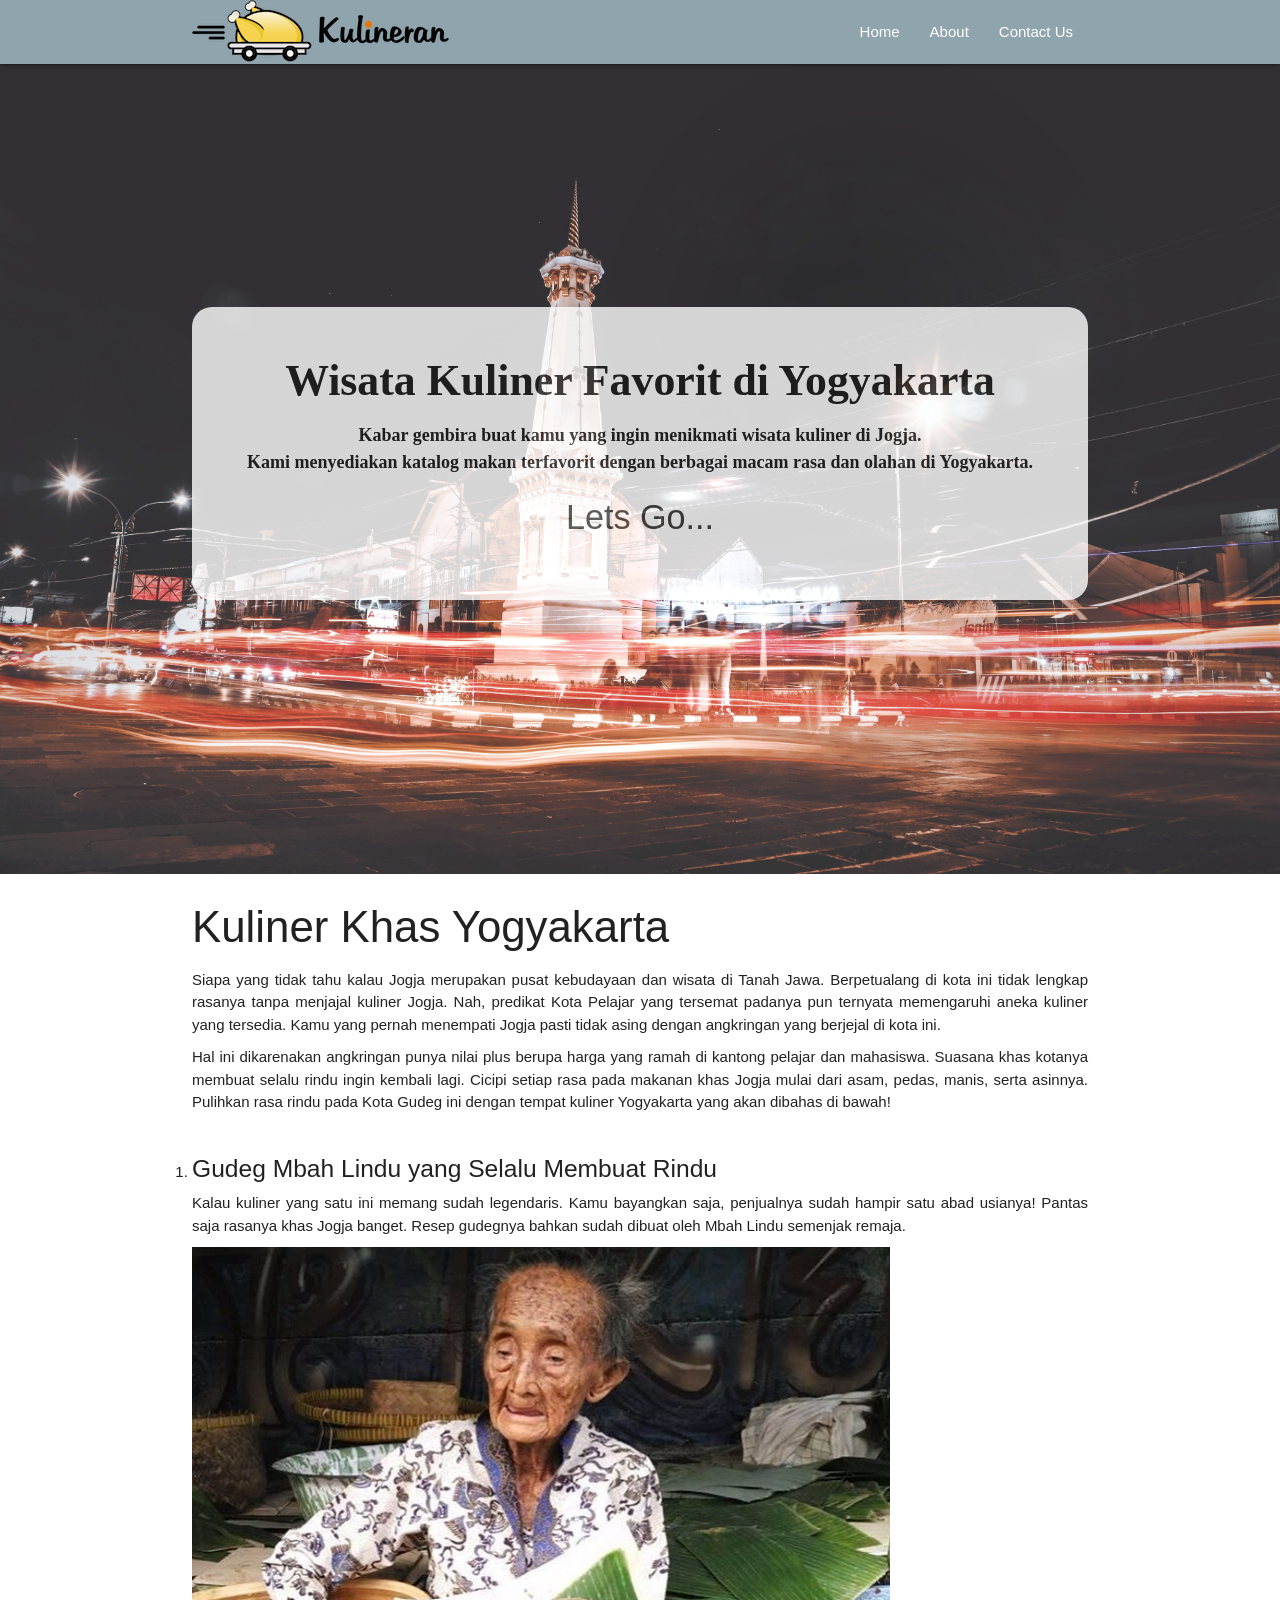
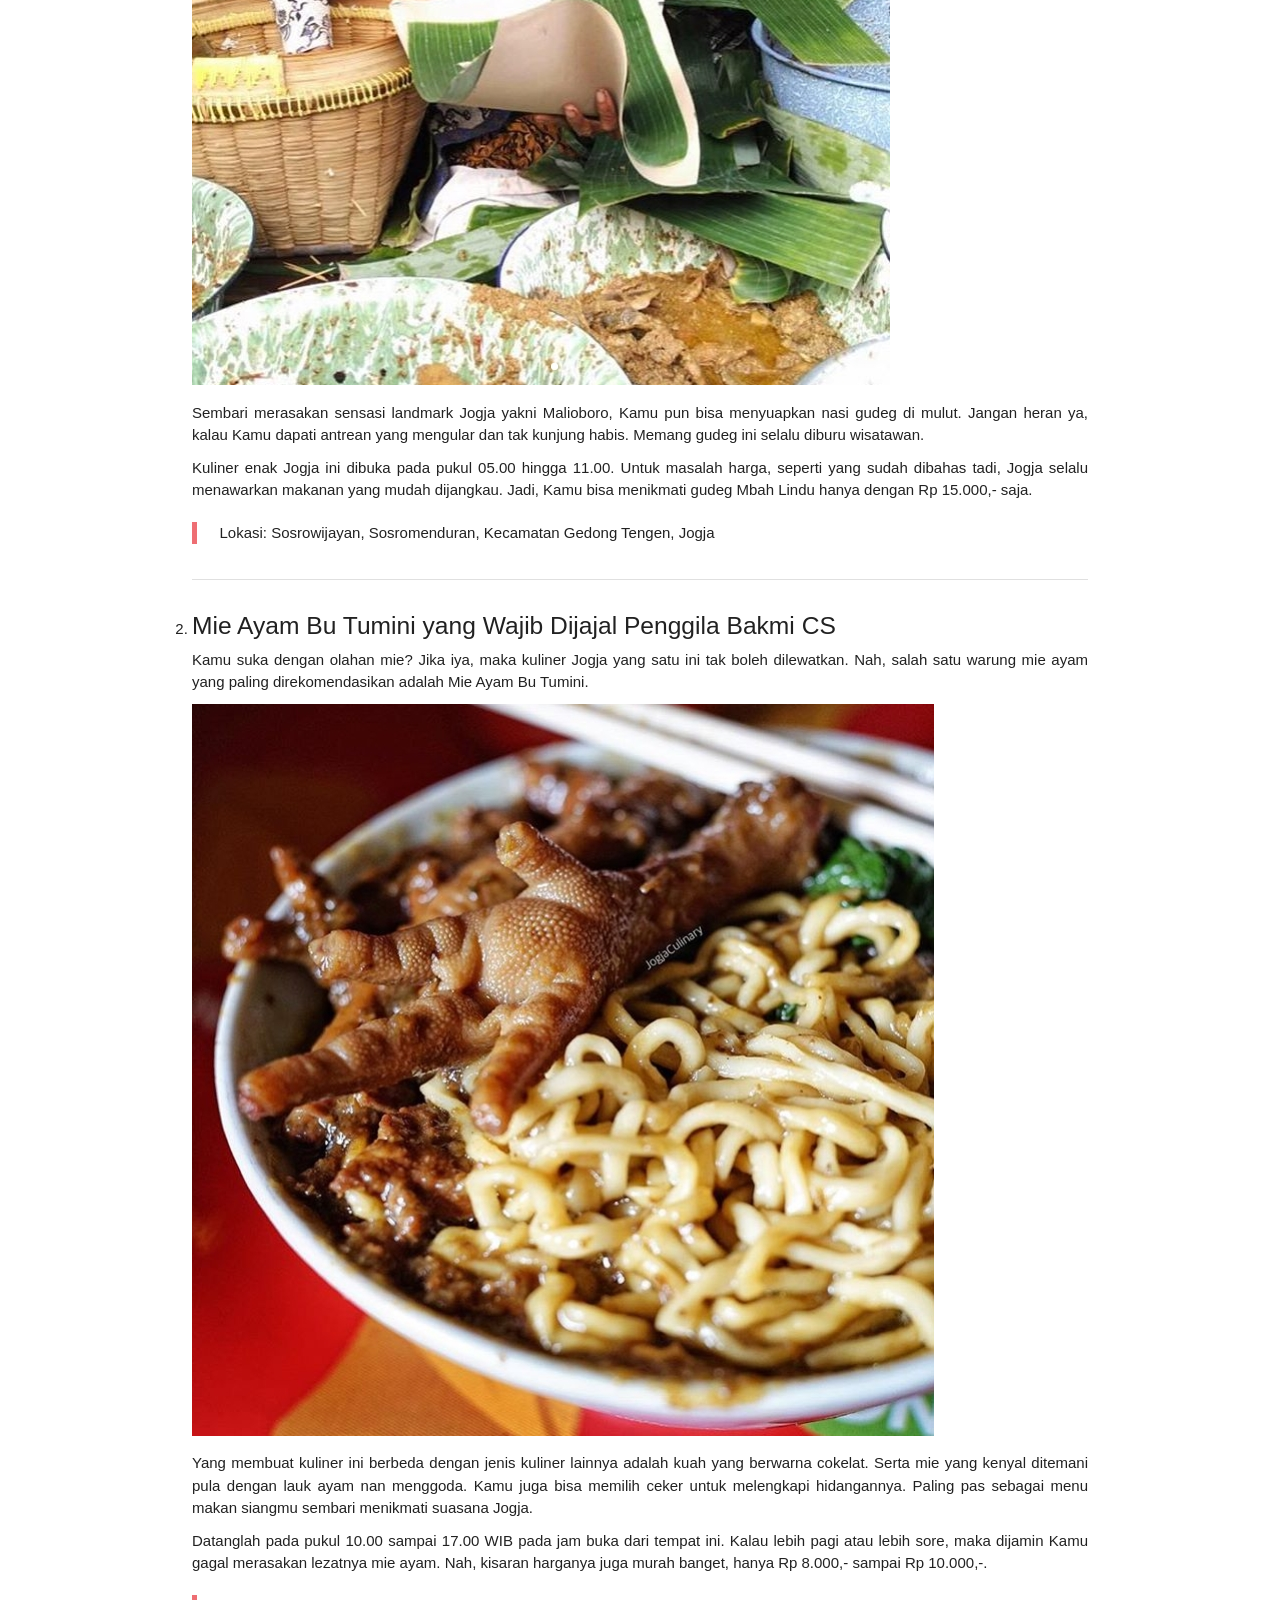
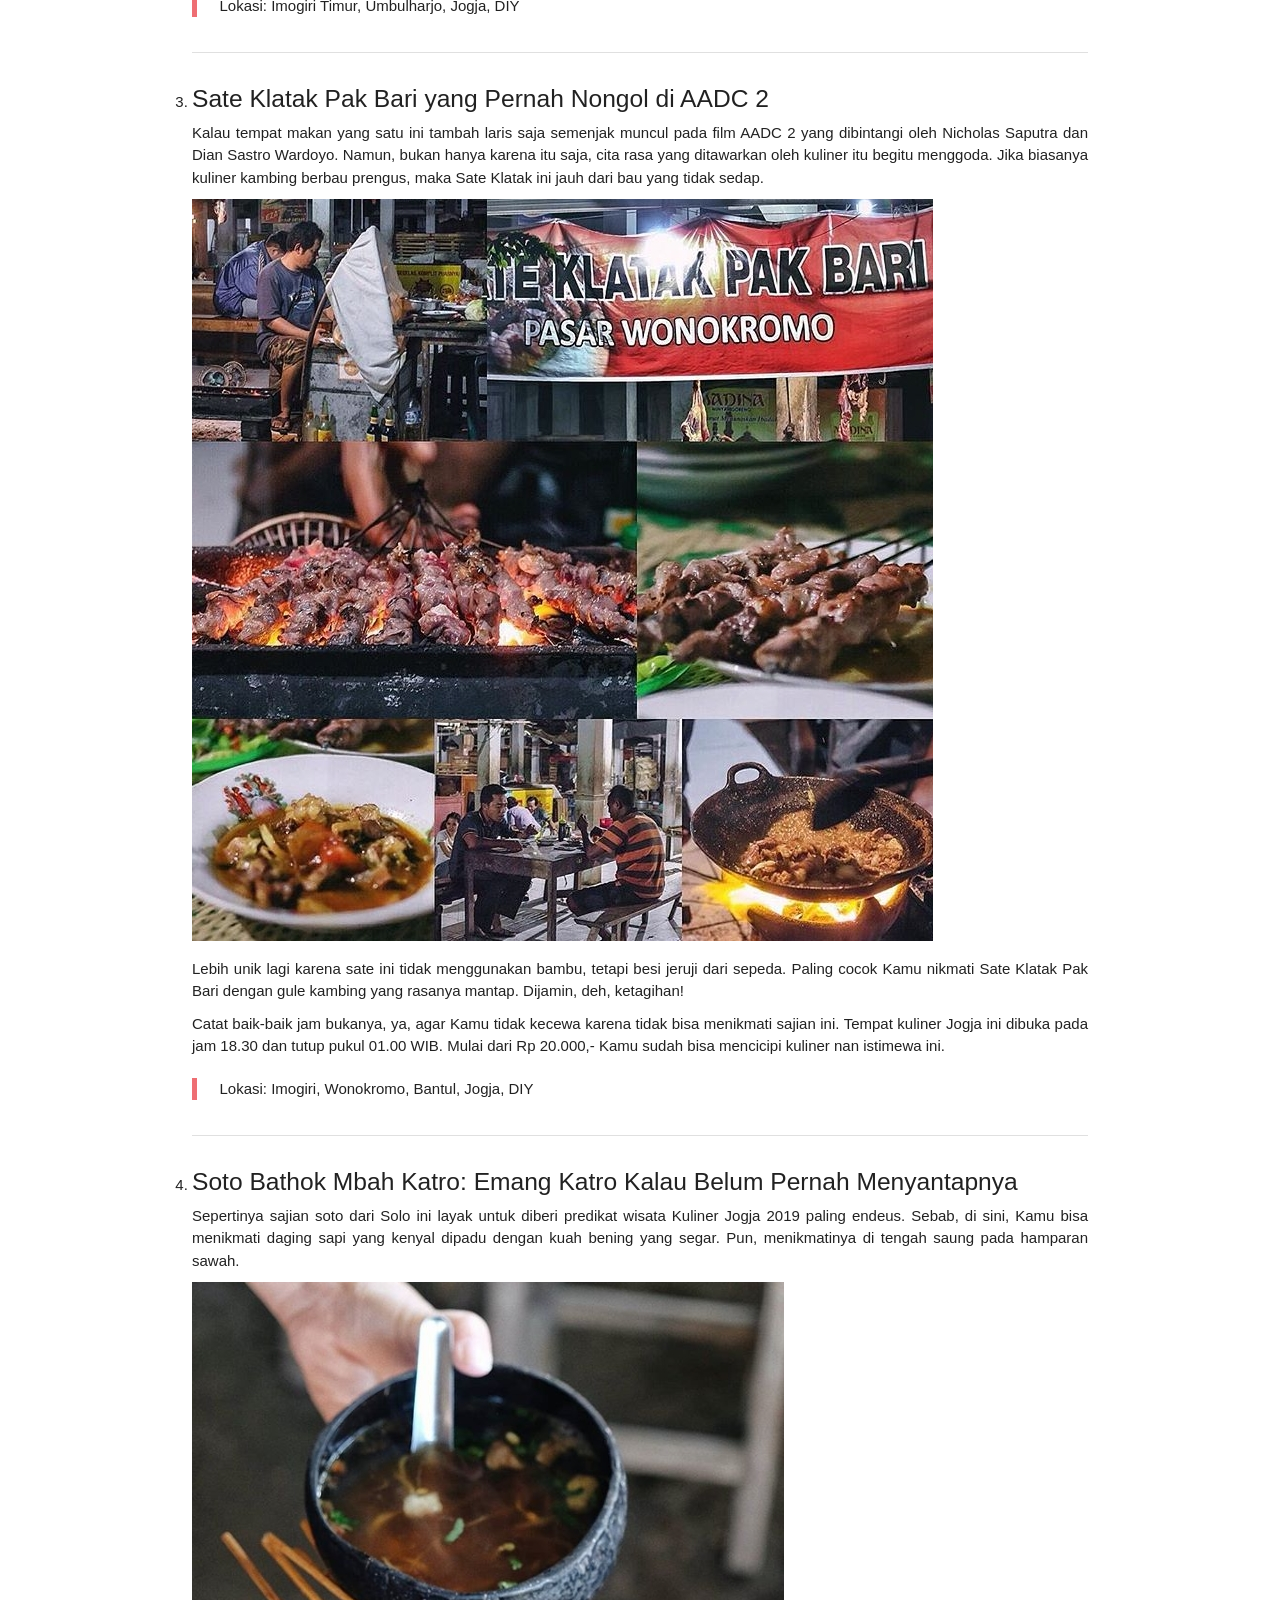
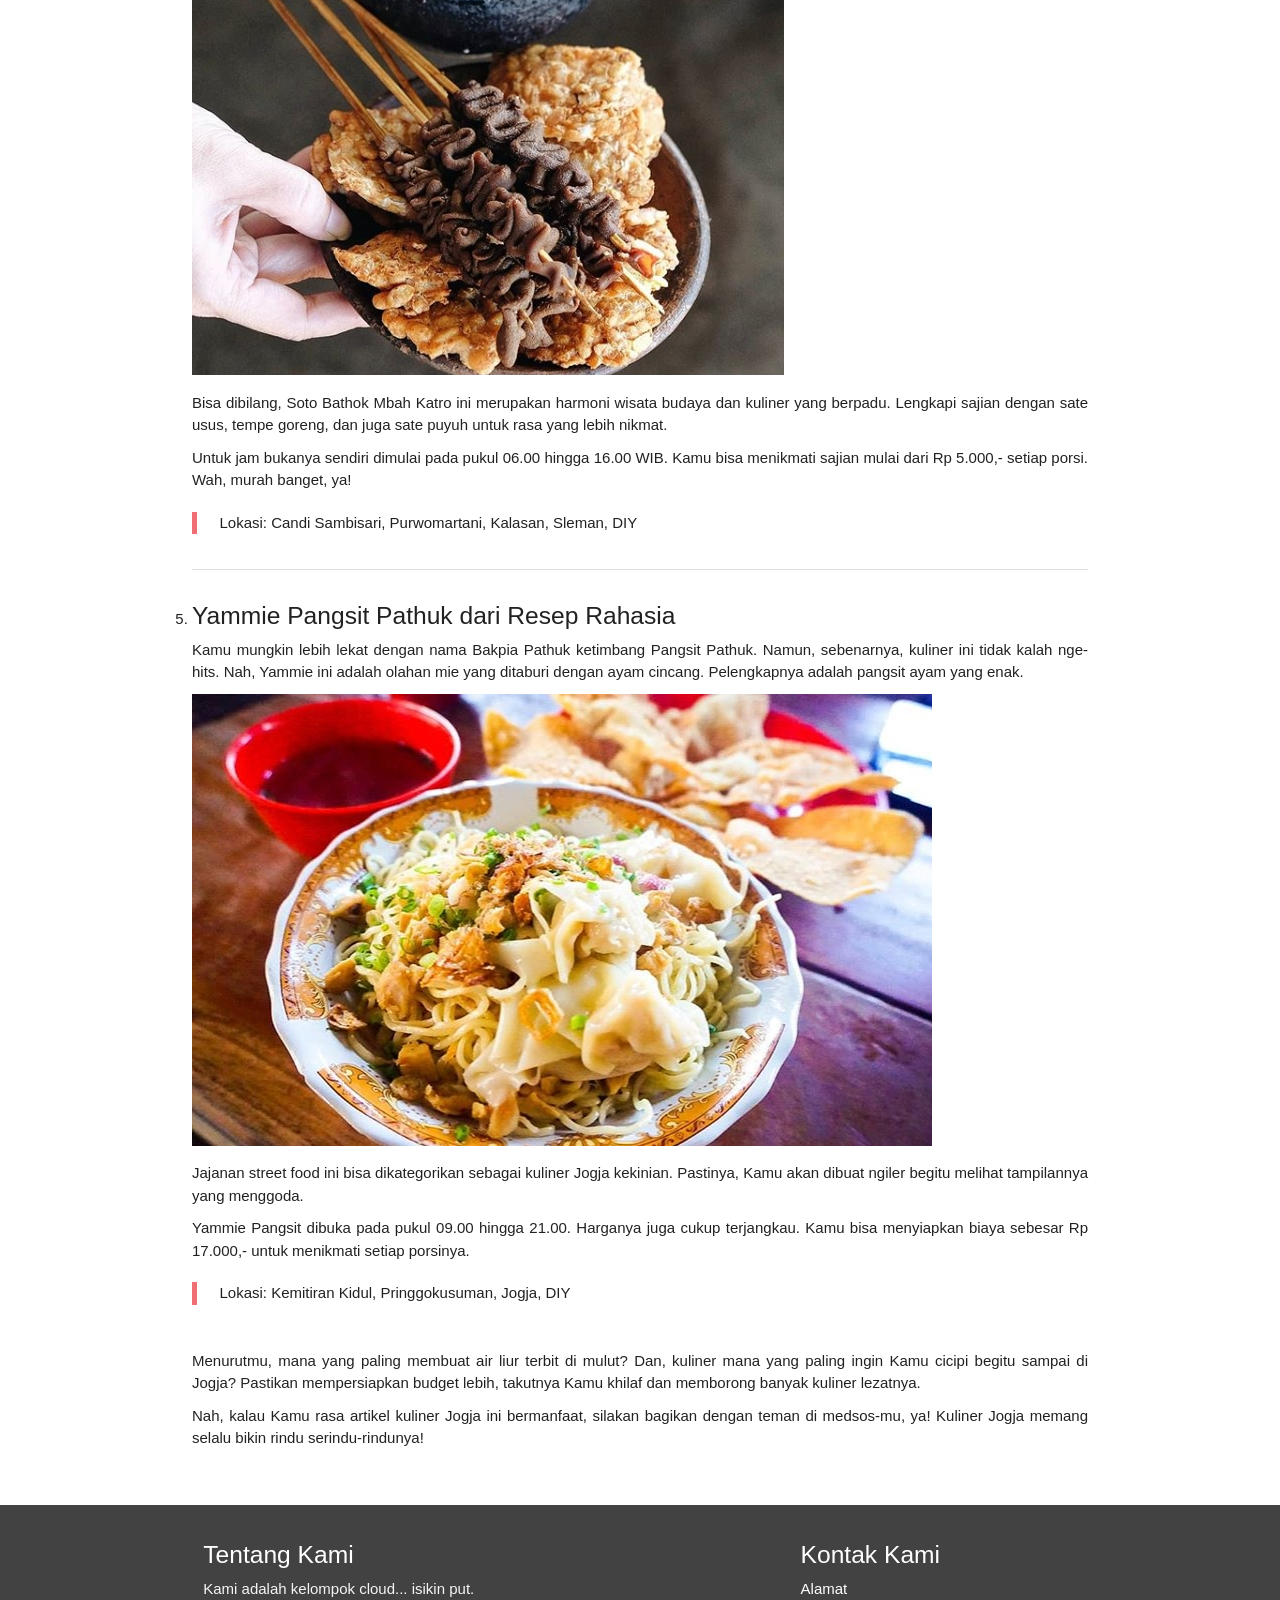
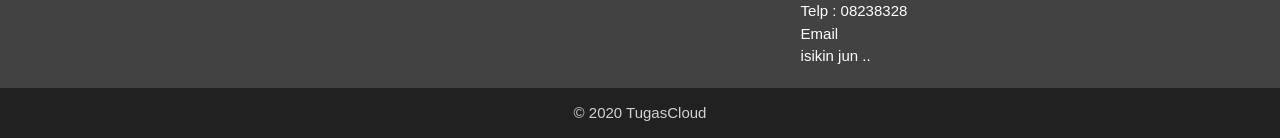
==== index.html @ c5c63904 "gabung file jadi satu untuk kelompok" ====
<!DOCTYPE html>
<html lang="en">

<head>
    <meta charset="UTF-8">
    <meta name="viewport" content="width=device-width, initial-scale=1.0">
    <title>Kuliner Jogja</title>
    <link rel="stylesheet" href="css/materialize.min.css">
    <link rel="stylesheet" href="css/style.css">
    <script src="js/jquery.min.js"></script>
</head>

<body>
    <header>
        <div class="navbar-fixed">
            <nav class="blue-grey lighten-2">
                <div class="nav-wrapper container">
                    <a href="#!" class="brand-logo"><img class="responsive-img" src="image/kulineran-logo-main.png"
                            alt="" srcset=""></a>
                    <a href="#" data-target="mobile-demo" class="sidenav-trigger"><i class="material-icons">=</i></a>
                    <ul class="right hide-on-med-and-down">
                        <li><a href="index.html">Home</a></li>
                        <li><a href="about.html">About</a></li>
                        <li><a href="contact.html">Contact Us</a></li>

                    </ul>
                </div>
            </nav>


        </div>
        <ul class="sidenav" id="mobile-demo">
            <li><a href="index.html">Home</a></li>
            <li><a href="about.html">About</a></li>
            <li><a href="contact.html">Contact Us</a></li>
        </ul>
        <div class="parallax-container">
            <div class="container">

                <h3 class="center-align show-on-small">Wisata Kuliner Favorit di Yogyakarta</h3>
                <p>Kabar gembira buat kamu yang ingin menikmati wisata kuliner di Jogja.
                    <p>

                        Kami menyediakan katalog makan terfavorit dengan berbagai macam rasa dan olahan di Yogyakarta.
                    </p>
                    <h4 class="center-align">Lets Go...</h4>
                </p>
            </div>
            <div class="parallax"><img class="responsive-img" src="image/jogja.jpg"> </div>
        </div>
    </header>
    <main>
        <article>
            <div class="container">
                <h3>Kuliner Khas Yogyakarta</h3>
                <p>Siapa yang tidak tahu kalau Jogja merupakan pusat kebudayaan dan wisata di Tanah Jawa. Berpetualang
                    di kota ini tidak lengkap rasanya tanpa menjajal kuliner Jogja. Nah, predikat Kota Pelajar yang
                    tersemat padanya pun ternyata memengaruhi aneka kuliner yang tersedia. Kamu yang pernah menempati
                    Jogja pasti tidak asing dengan angkringan yang berjejal di kota ini.</p>
                <p>Hal ini dikarenakan angkringan punya nilai plus berupa harga yang ramah di kantong pelajar dan
                    mahasiswa. Suasana khas kotanya membuat selalu rindu ingin kembali lagi. Cicipi setiap rasa pada
                    makanan khas Jogja mulai dari asam, pedas, manis, serta asinnya. Pulihkan rasa rindu pada Kota Gudeg
                    ini dengan tempat kuliner Yogyakarta yang akan dibahas di bawah!</p>

                <ol type="1">
                    <li>
                        <div class="section">
                            <h5>Gudeg Mbah Lindu yang Selalu Membuat Rindu</h5>
                            <p>Kalau kuliner yang satu ini memang sudah legendaris. Kamu bayangkan saja, penjualnya
                                sudah hampir satu abad usianya! Pantas saja rasanya khas Jogja banget. Resep gudegnya
                                bahkan sudah dibuat oleh Mbah Lindu semenjak remaja.</p>
                            <img src="image/gudeg.jpg" alt="" class="responsive-img">
                            <p>Sembari merasakan sensasi landmark Jogja yakni Malioboro, Kamu pun bisa menyuapkan nasi
                                gudeg di mulut. Jangan heran ya, kalau Kamu dapati antrean yang mengular dan tak kunjung
                                habis. Memang gudeg ini selalu diburu wisatawan.</p>
                            <p>Kuliner enak Jogja ini dibuka pada pukul 05.00 hingga 11.00. Untuk masalah harga, seperti
                                yang sudah dibahas tadi, Jogja selalu menawarkan makanan yang mudah dijangkau. Jadi,
                                Kamu bisa menikmati gudeg Mbah Lindu hanya dengan Rp 15.000,- saja.</p>
                            <blockquote>
                                Lokasi: Sosrowijayan, Sosromenduran, Kecamatan Gedong Tengen, Jogja
                            </blockquote>
                        </div>
                    </li>
                    <li>
                        <div class="divider"></div>
                        <div class="section">
                            <h5>Mie Ayam Bu Tumini yang Wajib Dijajal Penggila Bakmi CS</h5>
                            <p>Kamu suka dengan olahan mie? Jika iya, maka kuliner Jogja yang satu ini tak boleh
                                dilewatkan. Nah, salah satu warung mie ayam yang paling direkomendasikan adalah Mie Ayam
                                Bu Tumini.</p>
                            <img src="image/bakmi.jpg" alt="" class="responsive-img">
                            <p>Yang membuat kuliner ini berbeda dengan jenis kuliner lainnya adalah kuah yang berwarna
                                cokelat. Serta mie yang kenyal ditemani pula dengan lauk ayam nan menggoda. Kamu juga
                                bisa memilih ceker untuk melengkapi hidangannya. Paling pas sebagai menu makan siangmu
                                sembari menikmati suasana Jogja.</p>
                            <p>Datanglah pada pukul 10.00 sampai 17.00 WIB pada jam buka dari tempat ini. Kalau lebih
                                pagi atau lebih sore, maka dijamin Kamu gagal merasakan lezatnya mie ayam. Nah, kisaran
                                harganya juga murah banget, hanya Rp 8.000,- sampai Rp 10.000,-.</p>
                            <blockquote>
                                Lokasi: Imogiri Timur, Umbulharjo, Jogja, DIY
                            </blockquote>

                        </div>
                    </li>
                    <li>
                        <div class="divider"></div>
                        <div class="section">
                            <h5>Sate Klatak Pak Bari yang Pernah Nongol di AADC 2</h5>
                            <p>Kalau tempat makan yang satu ini tambah laris saja semenjak muncul pada film AADC 2 yang
                                dibintangi oleh Nicholas Saputra dan Dian Sastro Wardoyo. Namun, bukan hanya karena itu
                                saja, cita rasa yang ditawarkan oleh kuliner itu begitu menggoda. Jika biasanya kuliner
                                kambing berbau prengus, maka Sate Klatak ini jauh dari bau yang tidak sedap.</p>
                            <img src="image/sate.jpg" alt="" class="responsive-img">
                            <p>Lebih unik lagi karena sate ini tidak menggunakan bambu, tetapi besi jeruji dari sepeda.
                                Paling cocok Kamu nikmati Sate Klatak Pak Bari dengan gule kambing yang rasanya mantap.
                                Dijamin, deh, ketagihan!</p>
                            <p>Catat baik-baik jam bukanya, ya, agar Kamu tidak kecewa karena tidak bisa menikmati
                                sajian ini. Tempat kuliner Jogja ini dibuka pada jam 18.30 dan tutup pukul 01.00 WIB.
                                Mulai dari Rp 20.000,- Kamu sudah bisa mencicipi kuliner nan istimewa ini.</p>
                            <blockquote>
                                Lokasi: Imogiri, Wonokromo, Bantul, Jogja, DIY
                            </blockquote>
                        </div>
                    </li>
                    <li>

                        <div class="divider"></div>
                        <div class="section">
                            <h5>Soto Bathok Mbah Katro: Emang Katro Kalau Belum Pernah Menyantapnya</h5>
                            <p>Sepertinya sajian soto dari Solo ini layak untuk diberi predikat wisata Kuliner Jogja
                                2019 paling endeus. Sebab, di sini, Kamu bisa menikmati daging sapi yang kenyal dipadu
                                dengan kuah bening yang segar. Pun, menikmatinya di tengah saung pada hamparan sawah.
                            </p>
                            <img src="image/soto.jpg" alt="" class="responsive-img">
                            <p>Bisa dibilang, Soto Bathok Mbah Katro ini merupakan harmoni wisata budaya dan kuliner
                                yang berpadu. Lengkapi sajian dengan sate usus, tempe goreng, dan juga sate puyuh untuk
                                rasa yang lebih nikmat.</p>
                            <p>Untuk jam bukanya sendiri dimulai pada pukul 06.00 hingga 16.00 WIB. Kamu bisa menikmati
                                sajian mulai dari Rp 5.000,- setiap porsi. Wah, murah banget, ya!</p>
                            <blockquote>
                                Lokasi: Candi Sambisari, Purwomartani, Kalasan, Sleman, DIY
                            </blockquote>
                        </div>
                    </li>
                    <li>
                        <div class="divider"></div>
                        <div class="section">
                            <h5>Yammie Pangsit Pathuk dari Resep Rahasia</h5>
                            <p>Kamu mungkin lebih lekat dengan nama Bakpia Pathuk ketimbang Pangsit Pathuk. Namun,
                                sebenarnya, kuliner ini tidak kalah nge-hits. Nah, Yammie ini adalah olahan mie yang
                                ditaburi dengan ayam cincang. Pelengkapnya adalah pangsit ayam yang enak.</p>
                            <img src="image/pangsit.jpg" alt="" class="responsive-img">
                            <p>Jajanan street food ini bisa dikategorikan sebagai kuliner Jogja kekinian. Pastinya, Kamu
                                akan dibuat ngiler begitu melihat tampilannya yang menggoda.</p>
                            <p>Yammie Pangsit dibuka pada pukul 09.00 hingga 21.00. Harganya juga cukup terjangkau. Kamu
                                bisa menyiapkan biaya sebesar Rp 17.000,- untuk menikmati setiap porsinya.</p>
                            <blockquote>
                                Lokasi: Kemitiran Kidul, Pringgokusuman, Jogja, DIY
                            </blockquote>
                        </div>
                    </li>
                </ol>
                <p>Menurutmu, mana yang paling membuat air liur terbit di mulut? Dan, kuliner mana yang paling ingin
                    Kamu cicipi begitu sampai di Jogja? Pastikan mempersiapkan budget lebih, takutnya Kamu khilaf dan
                    memborong banyak kuliner lezatnya.</p>
                <p>Nah, kalau Kamu rasa artikel kuliner Jogja ini bermanfaat, silakan bagikan dengan teman di medsos-mu,
                    ya! Kuliner Jogja memang selalu bikin rindu serindu-rindunya!</p>


            </div>
        </article>
    </main>
    <footer class="page-footer grey darken-3">
        <div class="container">
            <div class="row">
                <div class="col l6 s12">
                    <h5 class="white-text">Tentang Kami</h5>
                    <p class="grey-text text-lighten-4">Kami adalah kelompok cloud... isikin put.</p>
                </div>
                <div class="col l4 offset-l2 s12">
                    <h5 class="white-text">Kontak Kami</h5>
                    <ul>
                        <li>Alamat</li>
                        <li>Telp : 08238328</li>
                        <li>Email</li>
                        <li>isikin jun ..</li>
                    </ul>
                </div>
            </div>
        </div>
        <div class="footer-copyright grey darken-4">
            <div class="container">
                <p class="center-align">&copy; 2020 TugasCloud</p>
            </div>
        </div>
    </footer>
    <script>

    </script>
    <script src="js/materialize.min.js"></script>
    <script src="js/script.js"></script>

</body>

</html>
---- css/style.css ----
*{
    margin: 0;
    padding: 0;
    box-sizing: border-box;
}
header .parallax-container{
    height: 90vh;    
    width: 100%;
    opacity: 0.9;
}
header .parallax-container .container{
    top: 30%;
    position: relative;
    opacity: none;
    opacity: 0.8;
    filter: alpha(opacity=60);
    border-radius: 20px;
    padding: 20px;
    background-color: #ffffff;
    padding-bottom: 50px;    
}
header .parallax-container .container h3, header .parallax-container .container p{
    color: #000000;
    text-align: center;
    font-family: cursive;
    font-weight: bold;
}
header .parallax-container .container p{
    font-size: 18px;
    
}
article .container p{
    text-align: justify;
    margin: 10px 0;
}
footer{
    margin-top: 55px;
}
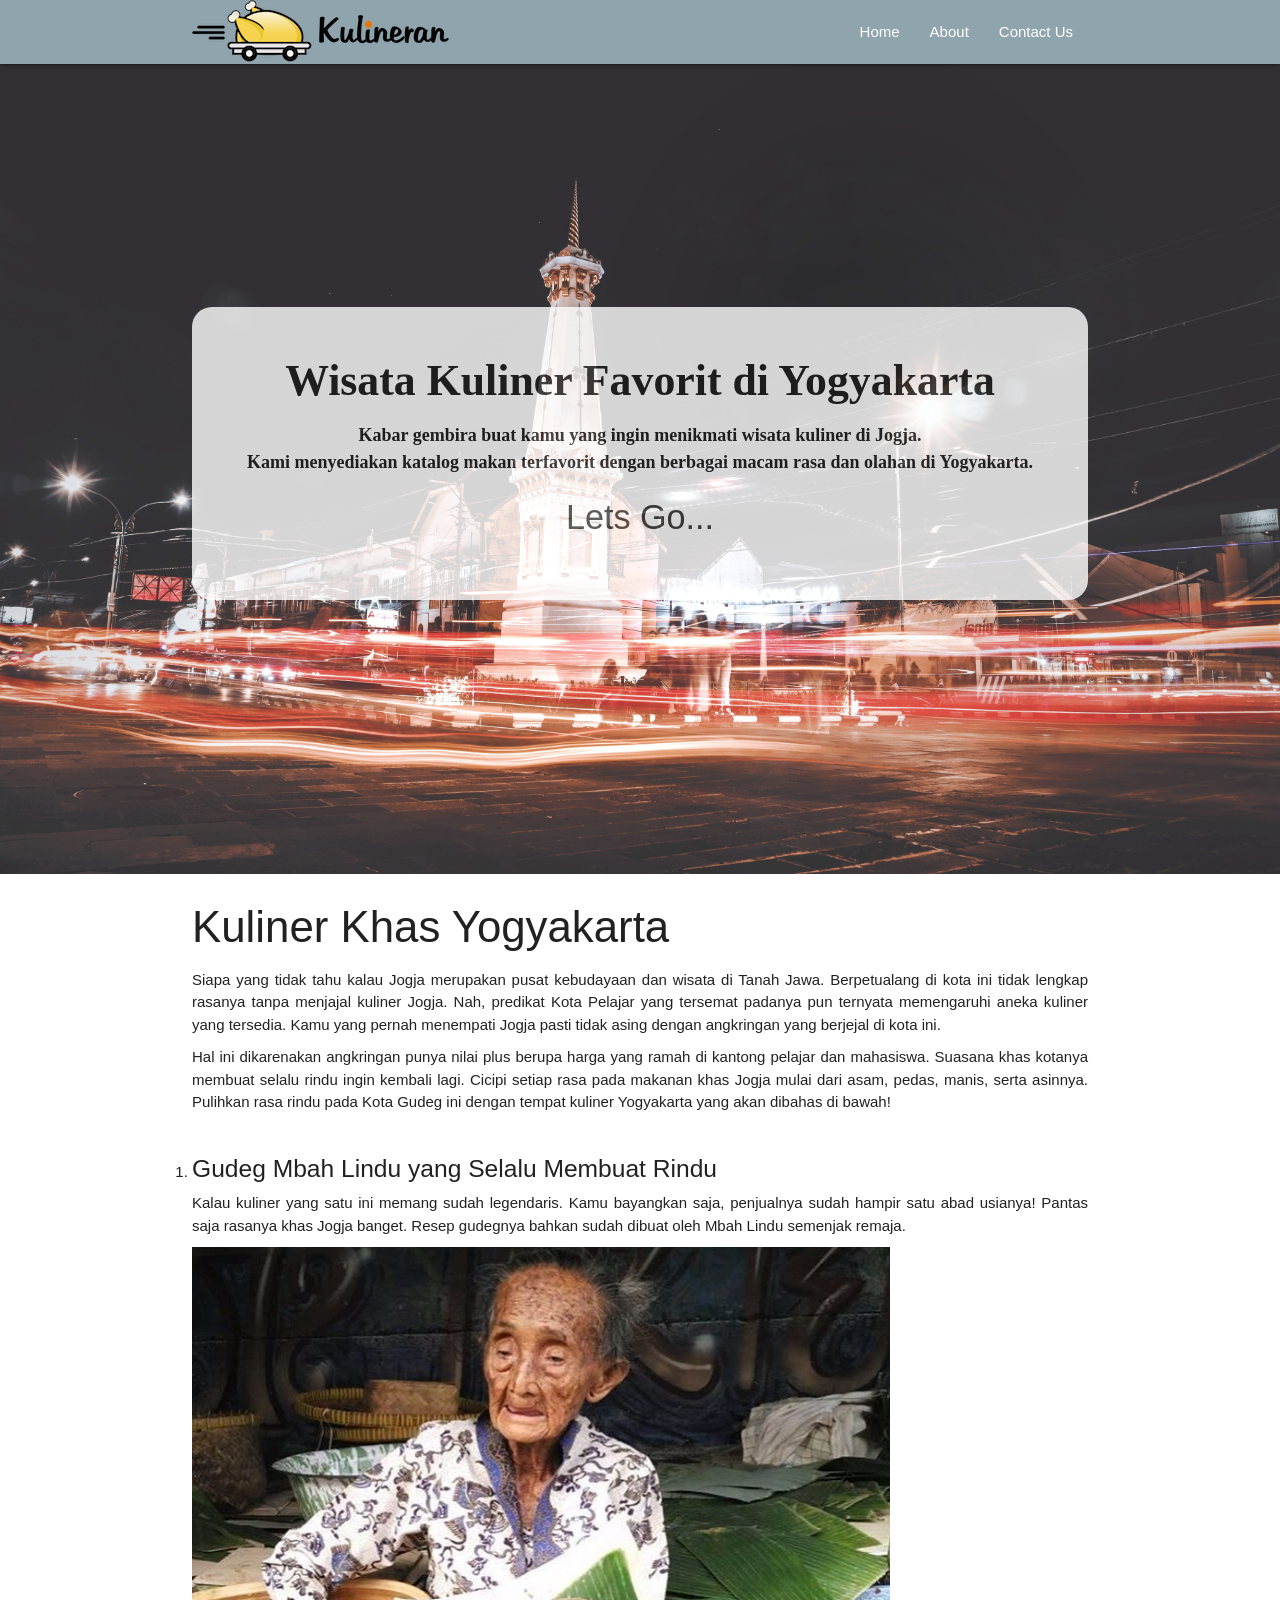
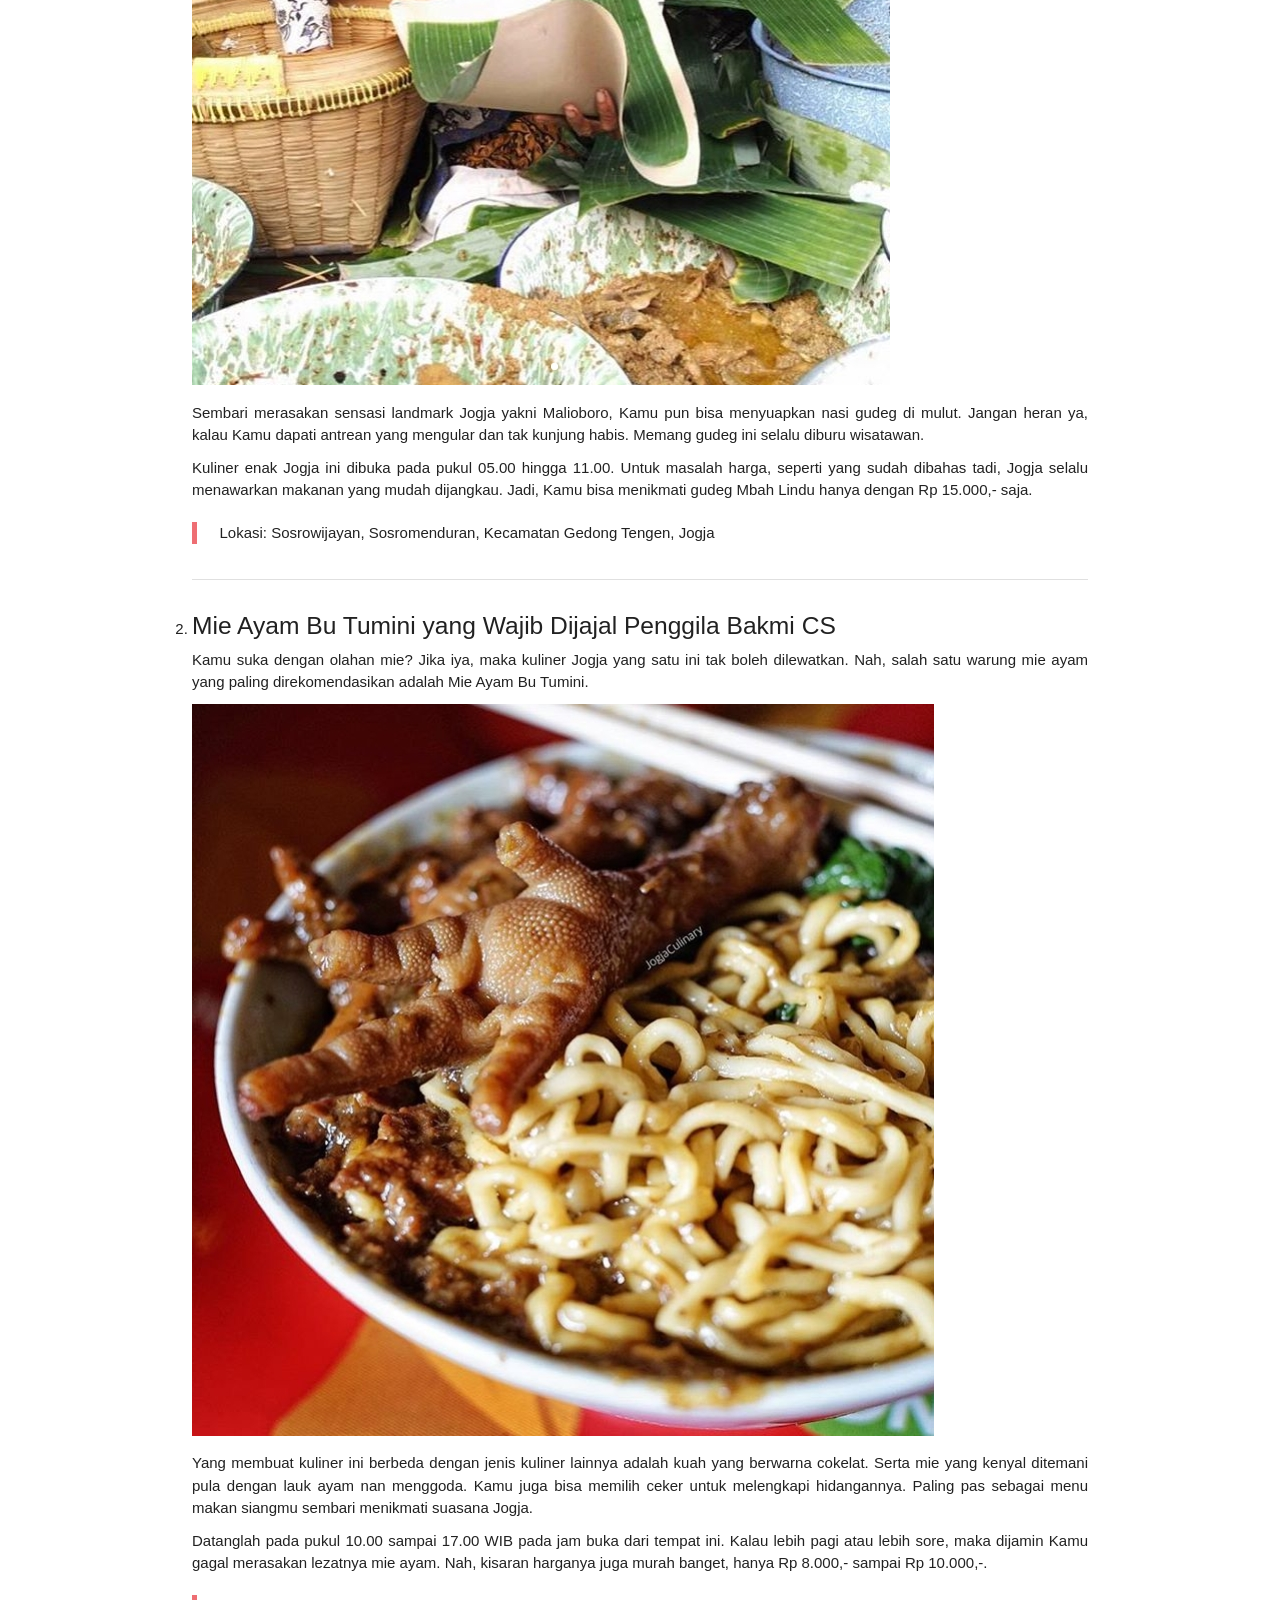
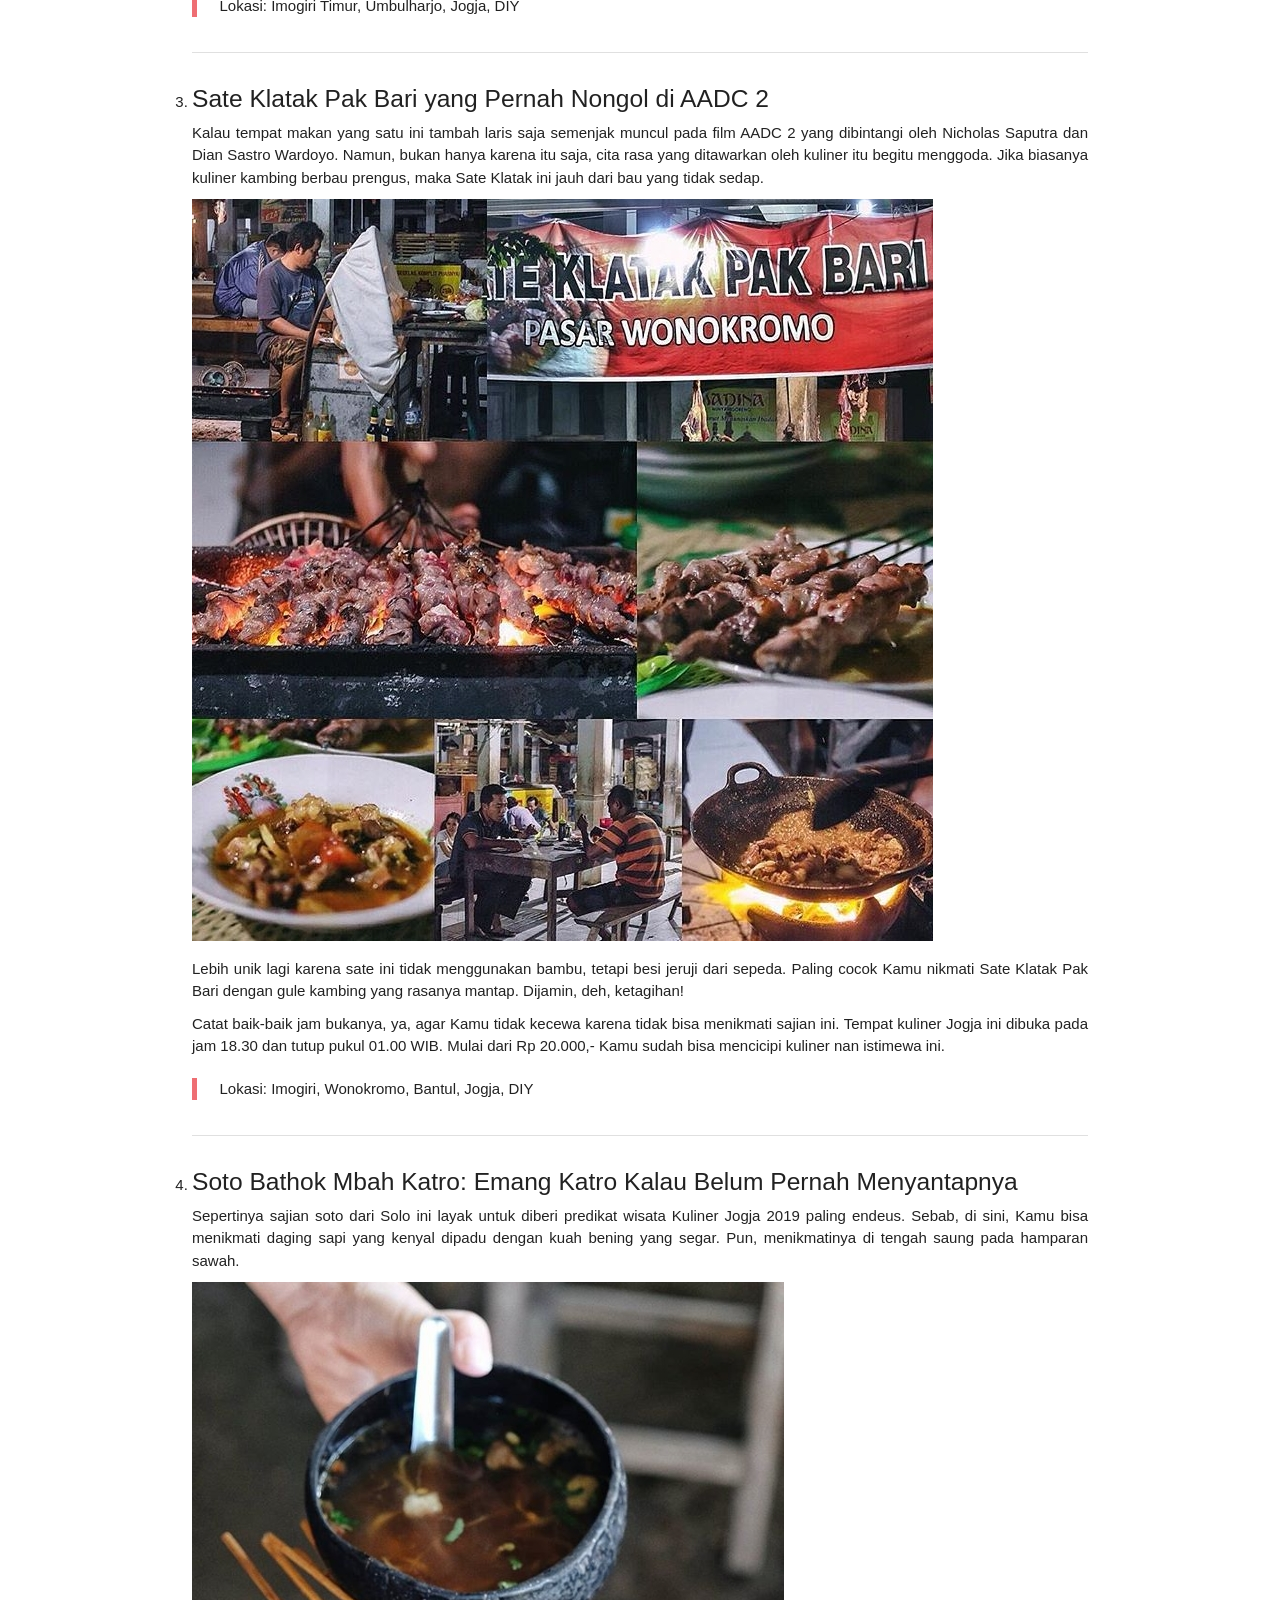
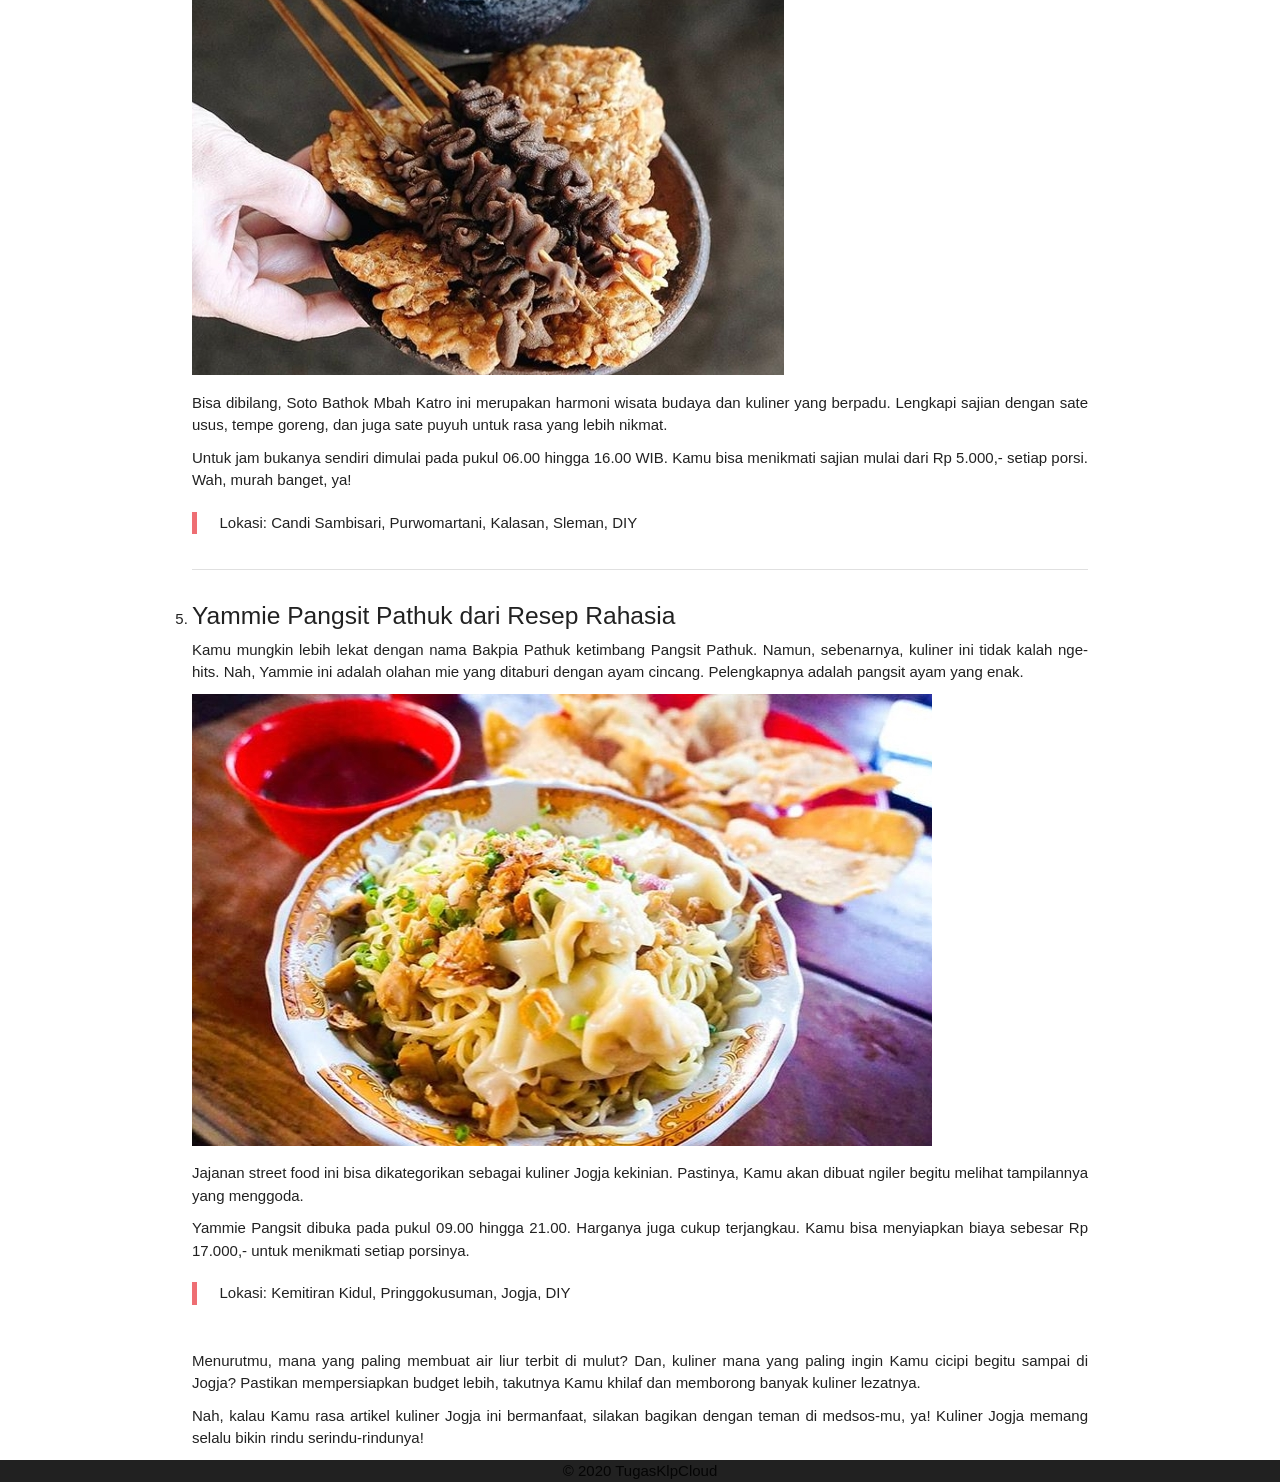
==== commit 44ff6e69: "file index.html yang sudah di edit" ====
--- a/index.html
+++ b/index.html
@@ -170,27 +170,9 @@
             </div>
         </article>
     </main>
-    <footer class="page-footer grey darken-3">
-        <div class="container">
-            <div class="row">
-                <div class="col l6 s12">
-                    <h5 class="white-text">Tentang Kami</h5>
-                    <p class="grey-text text-lighten-4">Kami adalah kelompok cloud... isikin put.</p>
-                </div>
-                <div class="col l4 offset-l2 s12">
-                    <h5 class="white-text">Kontak Kami</h5>
-                    <ul>
-                        <li>Alamat</li>
-                        <li>Telp : 08238328</li>
-                        <li>Email</li>
-                        <li>isikin jun ..</li>
-                    </ul>
-                </div>
-            </div>
-        </div>
         <div class="footer-copyright grey darken-4">
             <div class="container">
-                <p class="center-align">&copy; 2020 TugasCloud</p>
+                <p class="center-align">&copy; 2020 TugasKlpCloud</p>
             </div>
         </div>
     </footer>
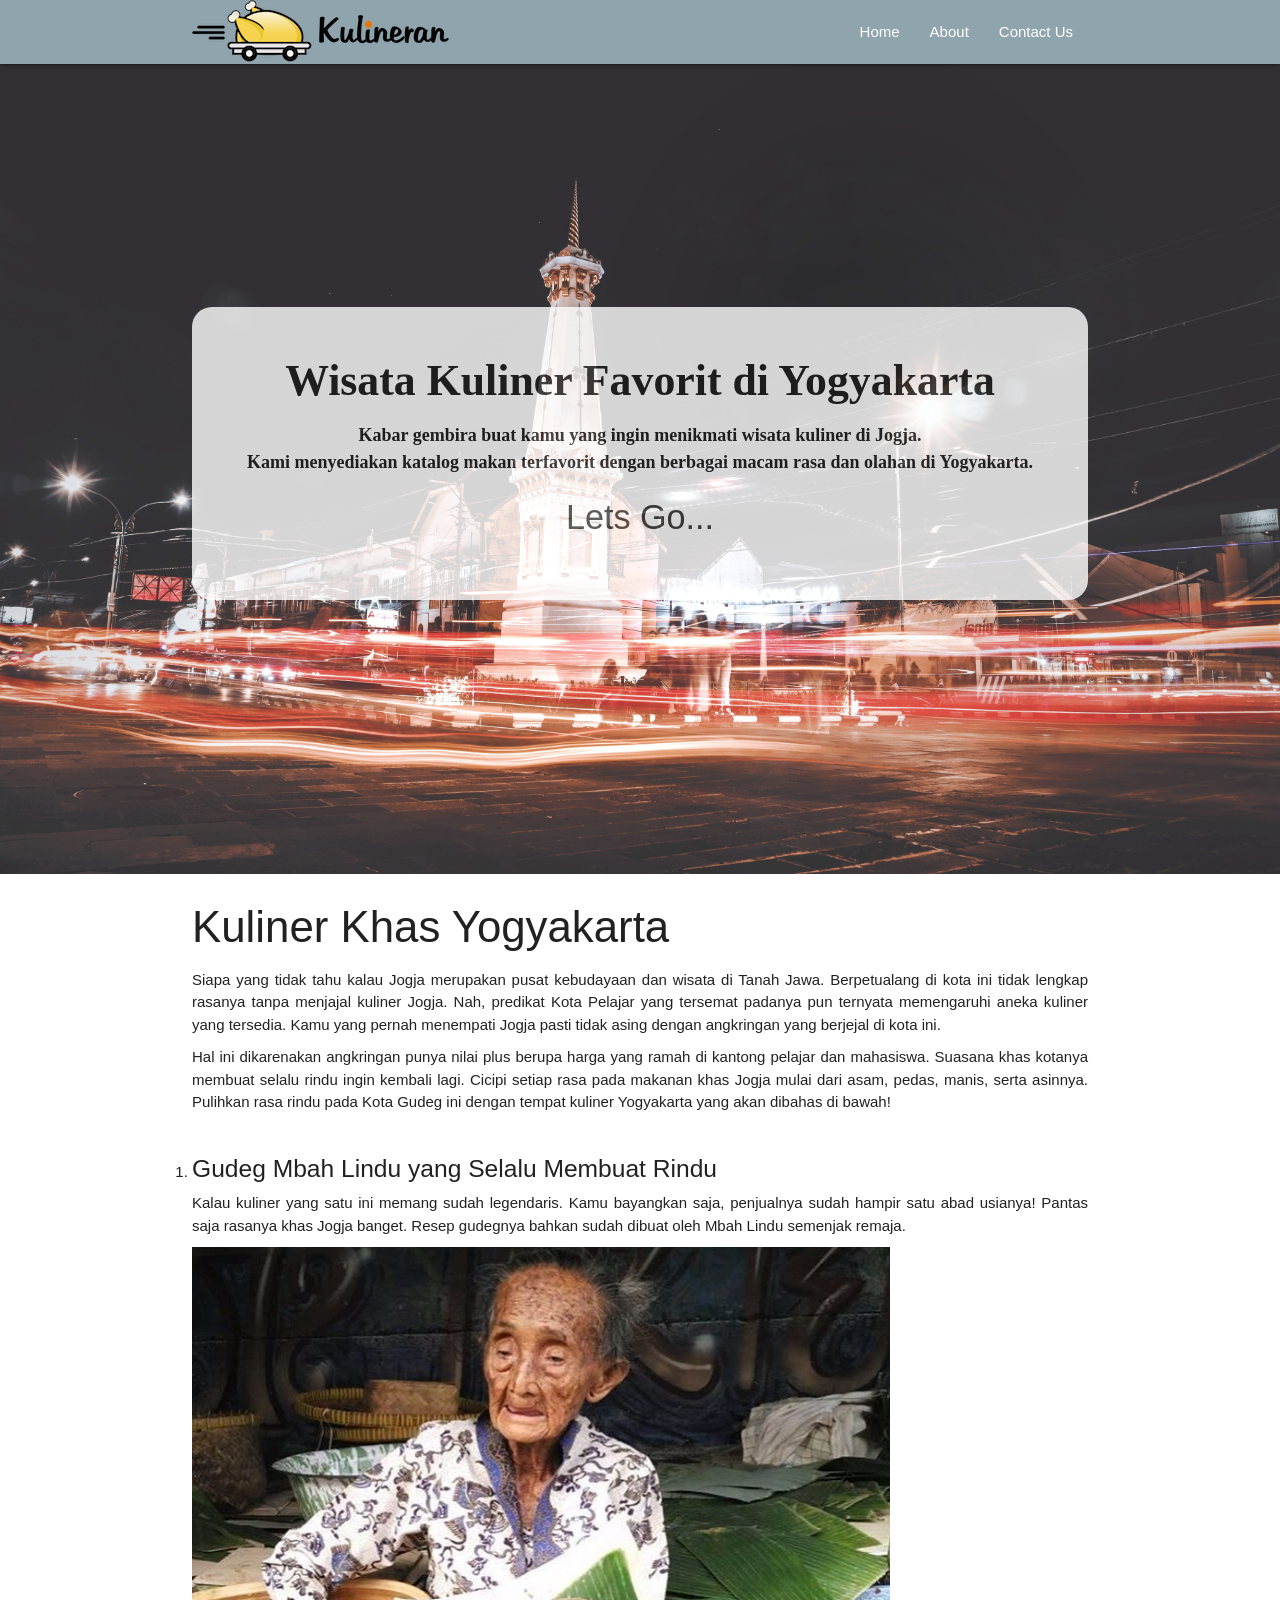
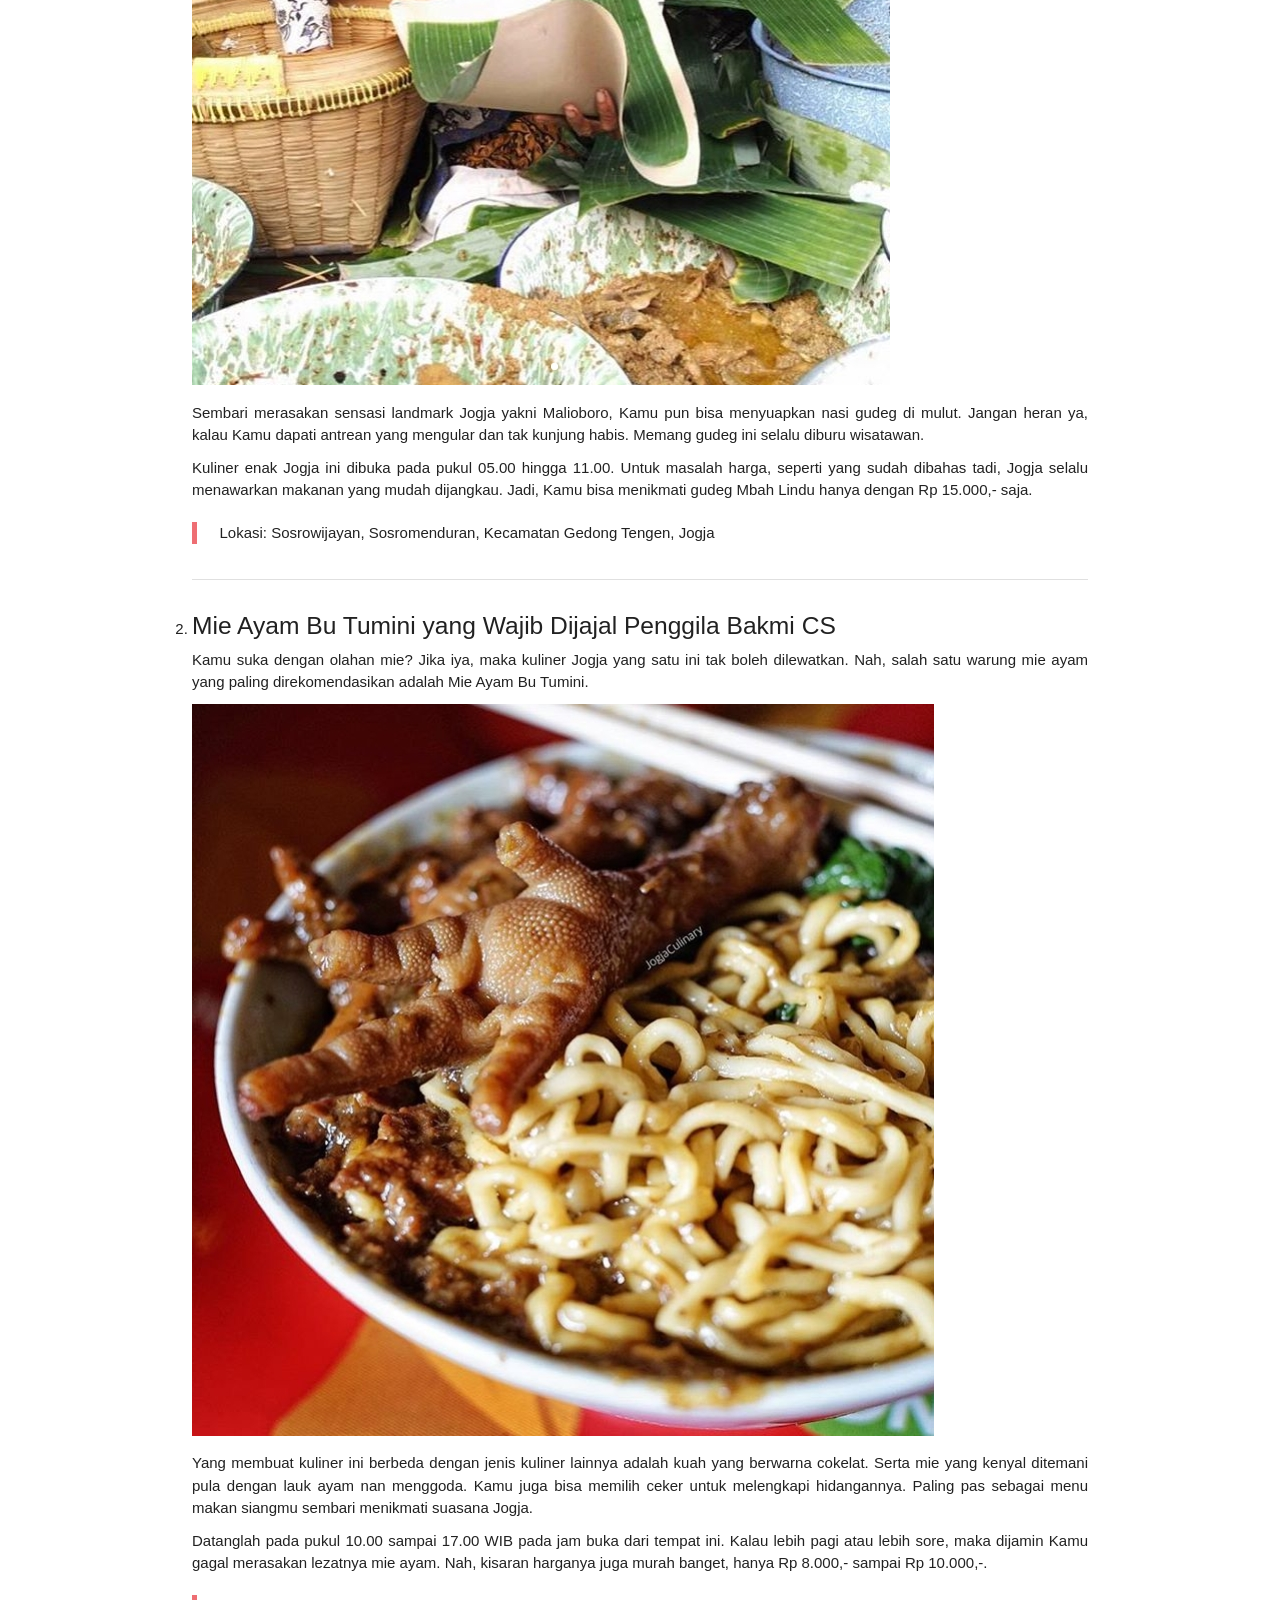
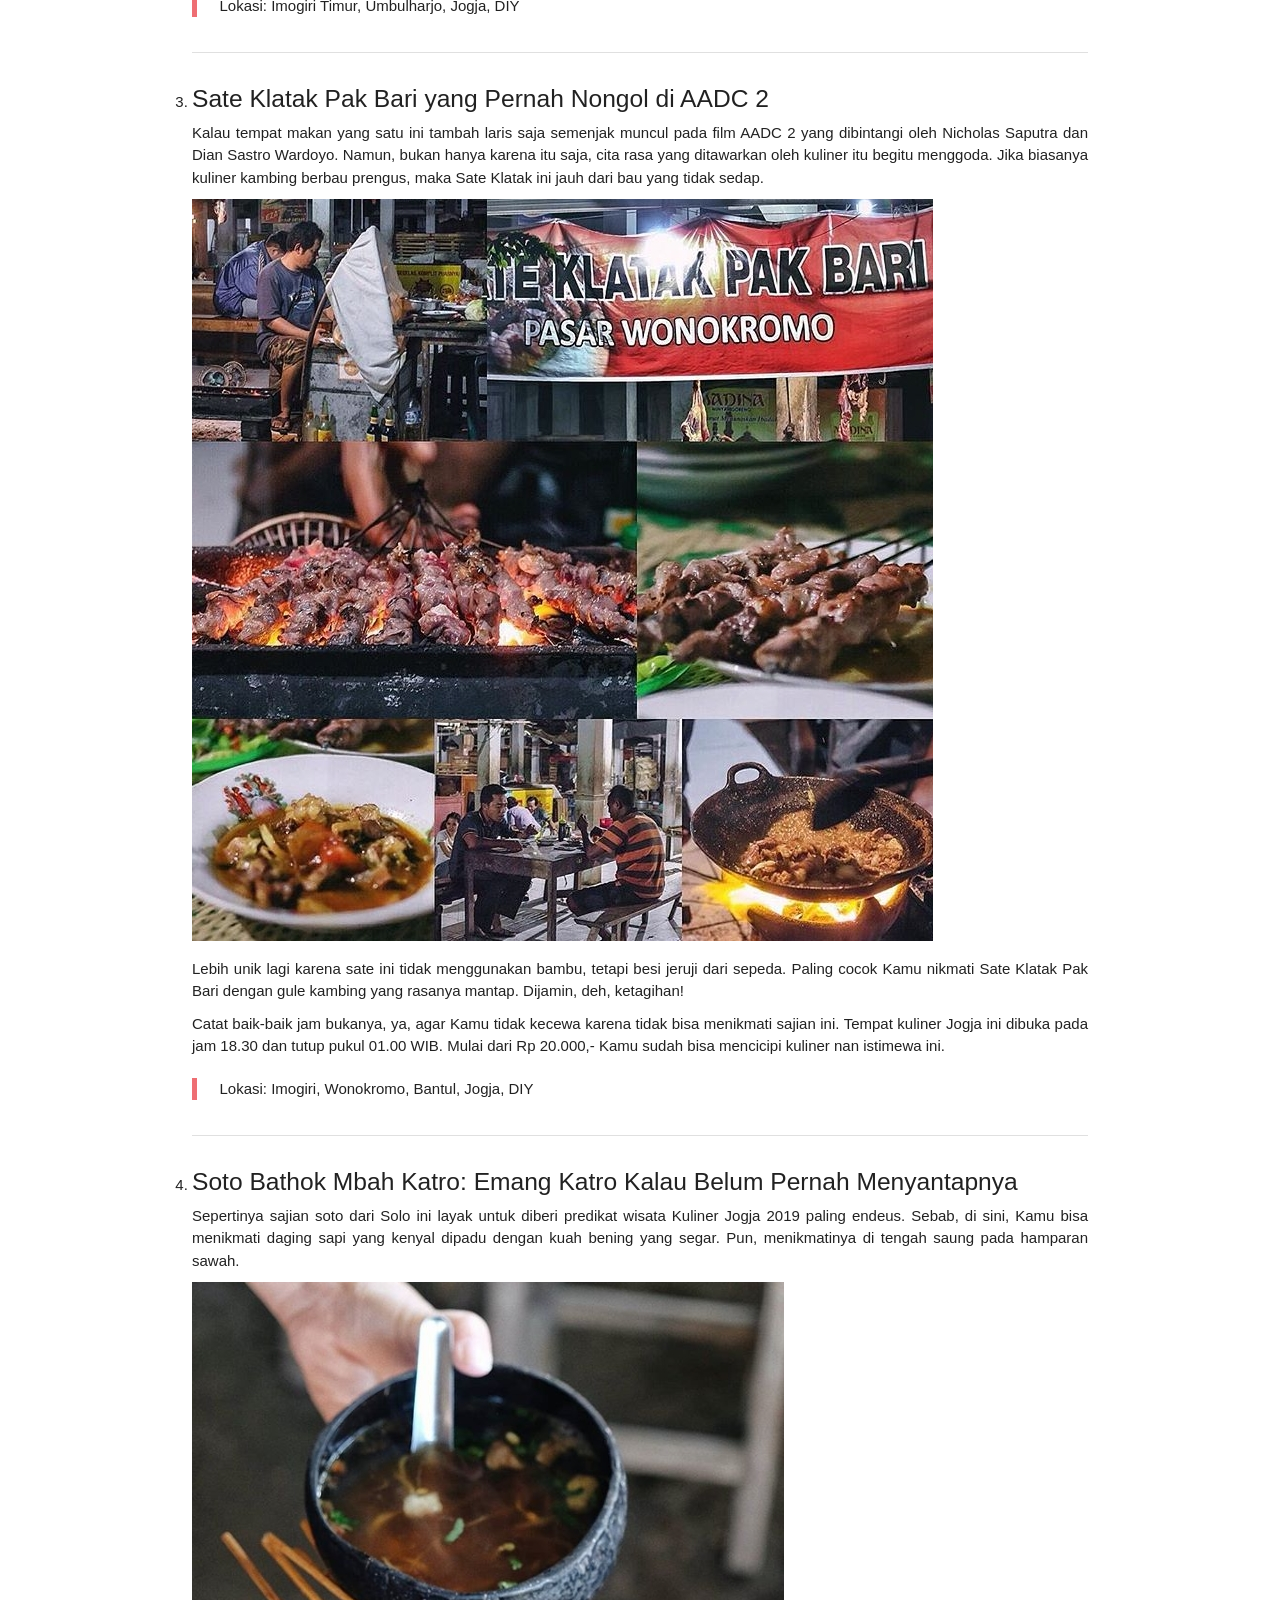
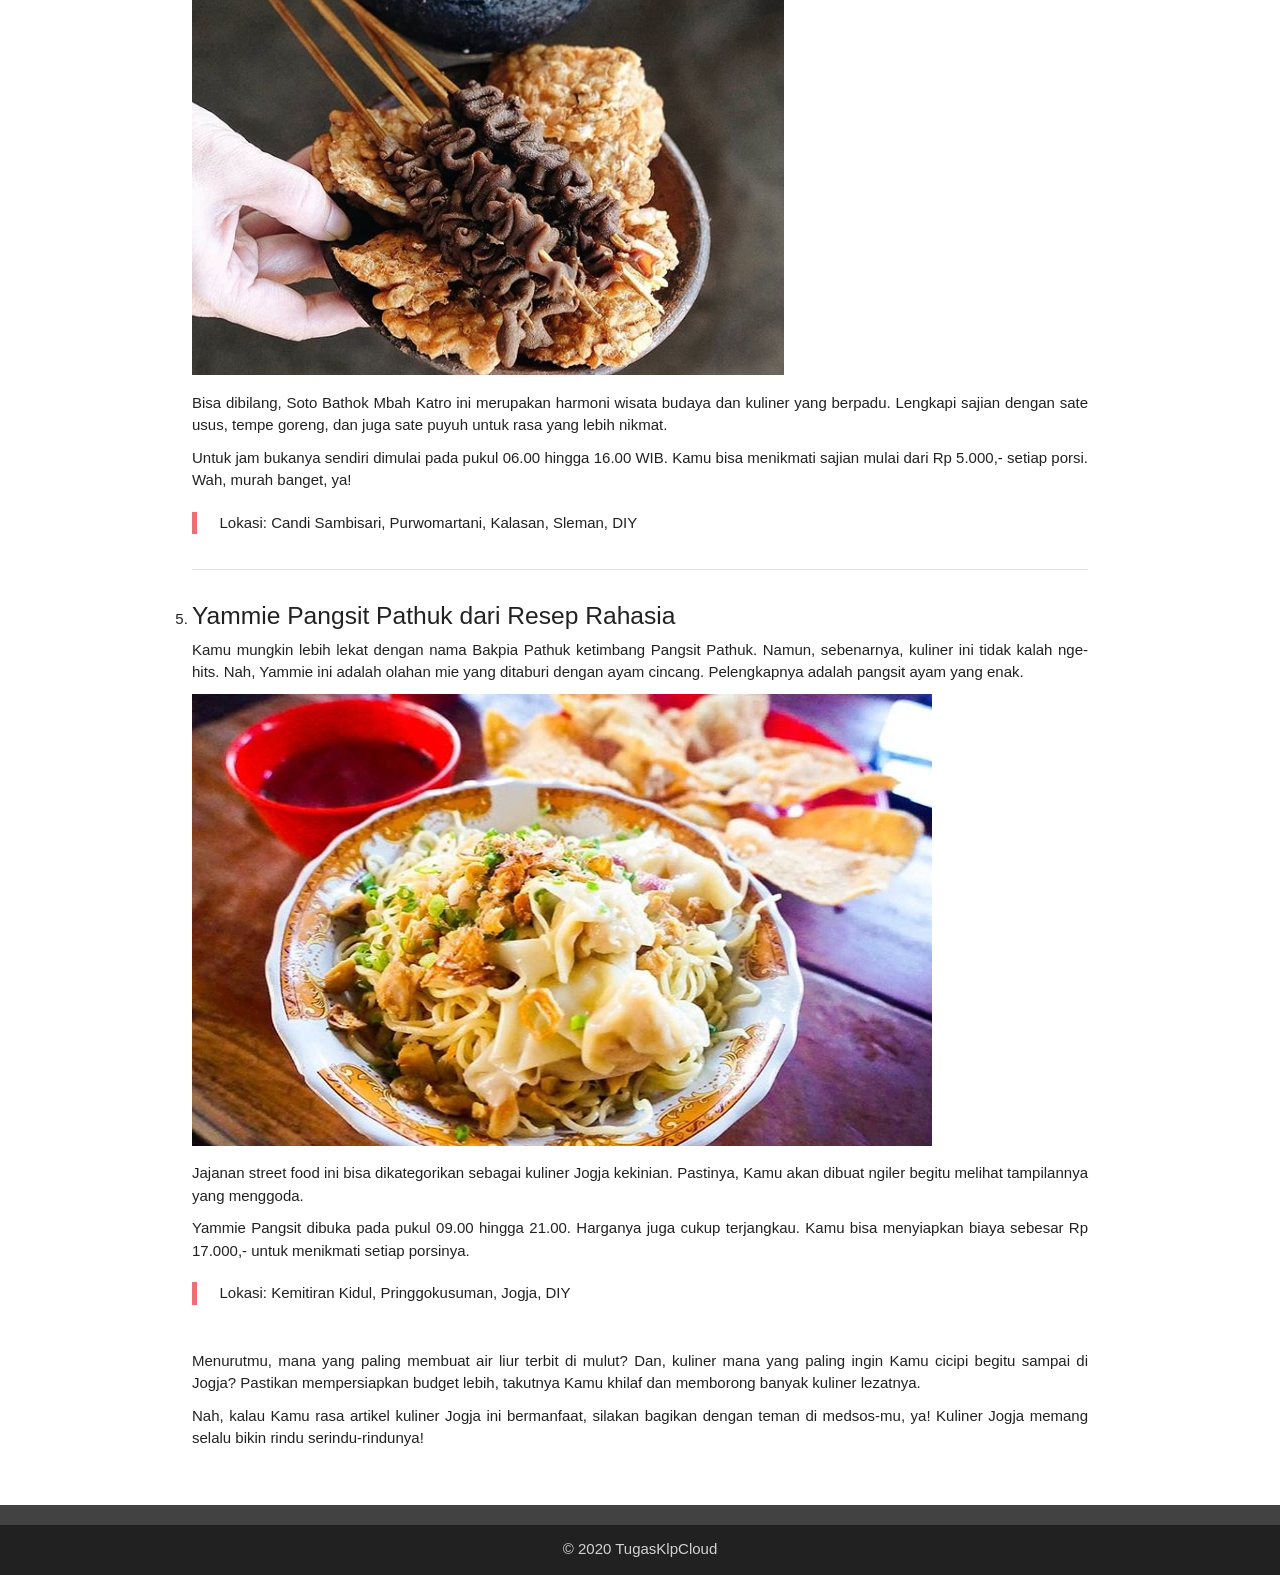
==== commit e5fe36c5: "Mengedit file index.html" ====
--- a/index.html
+++ b/index.html
@@ -170,6 +170,7 @@
             </div>
         </article>
     </main>
+	<footer class="page-footer grey darken-3">		
         <div class="footer-copyright grey darken-4">
             <div class="container">
                 <p class="center-align">&copy; 2020 TugasKlpCloud</p>
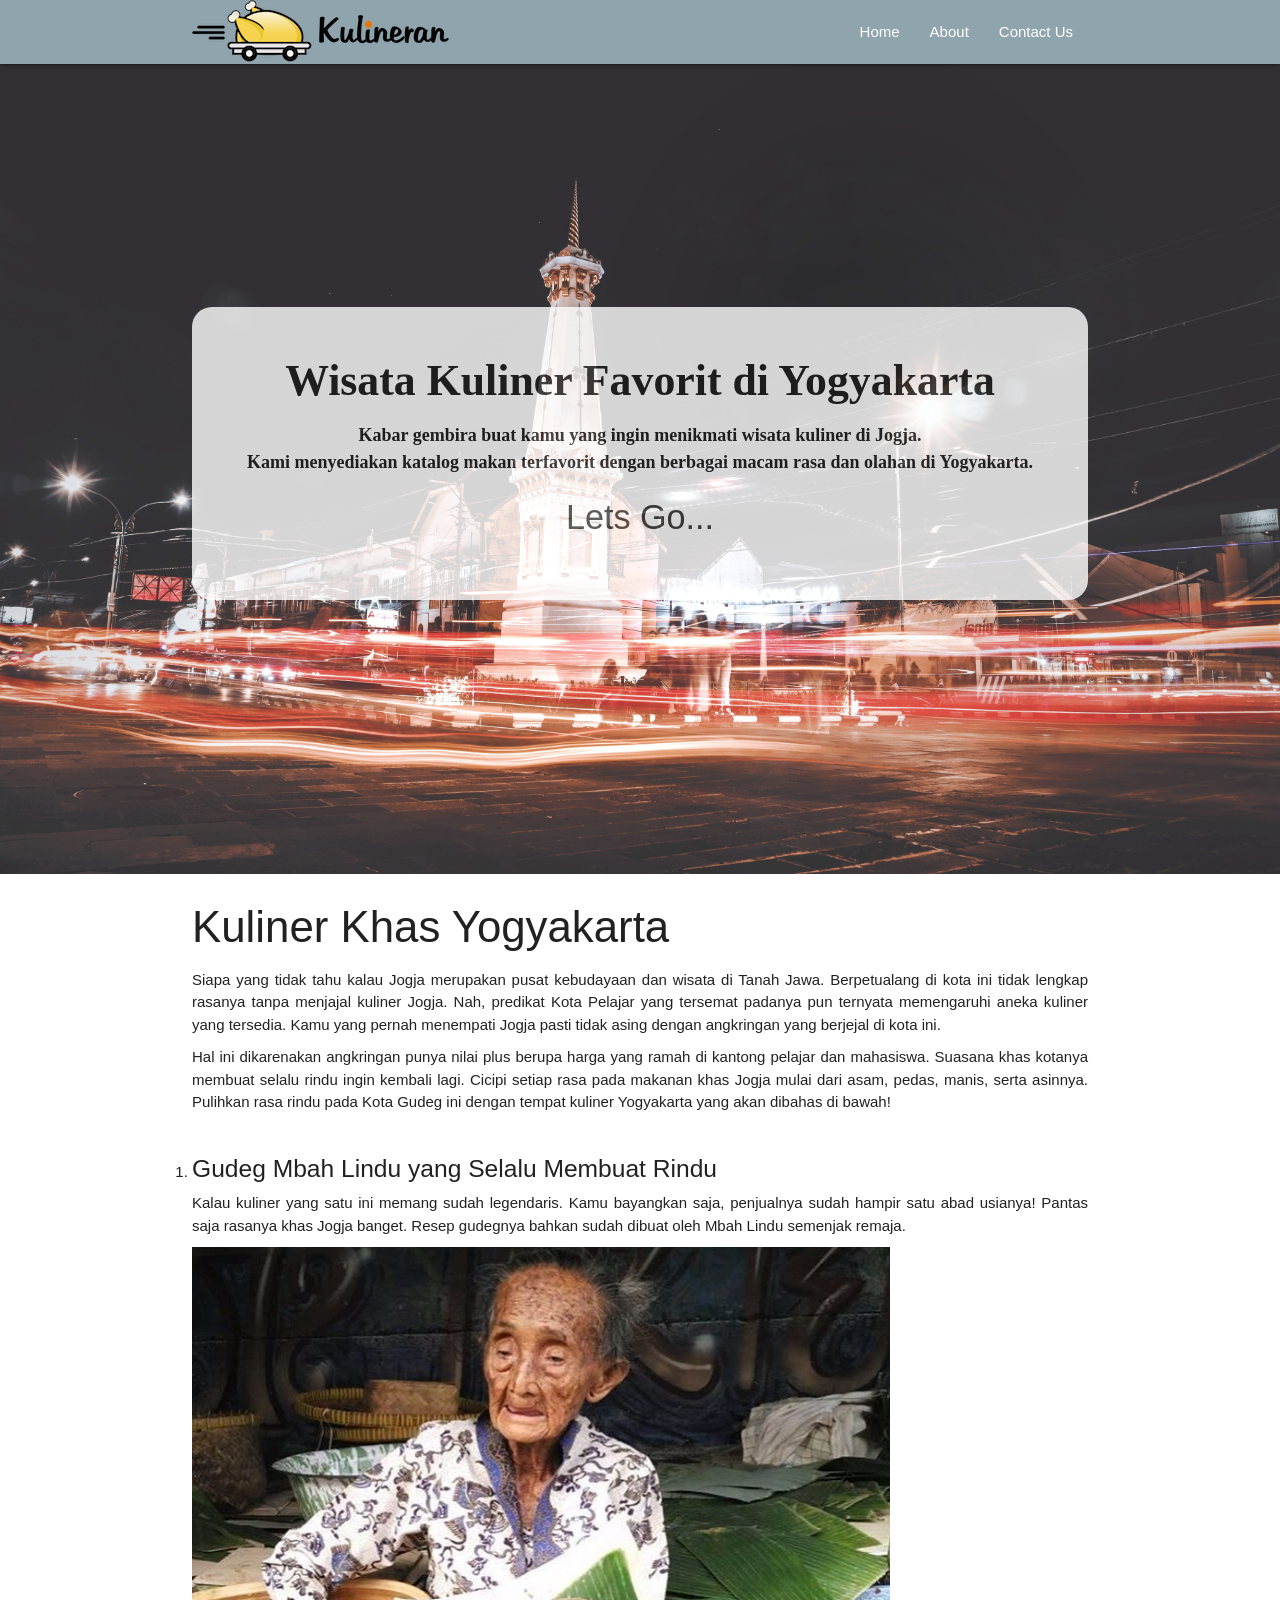
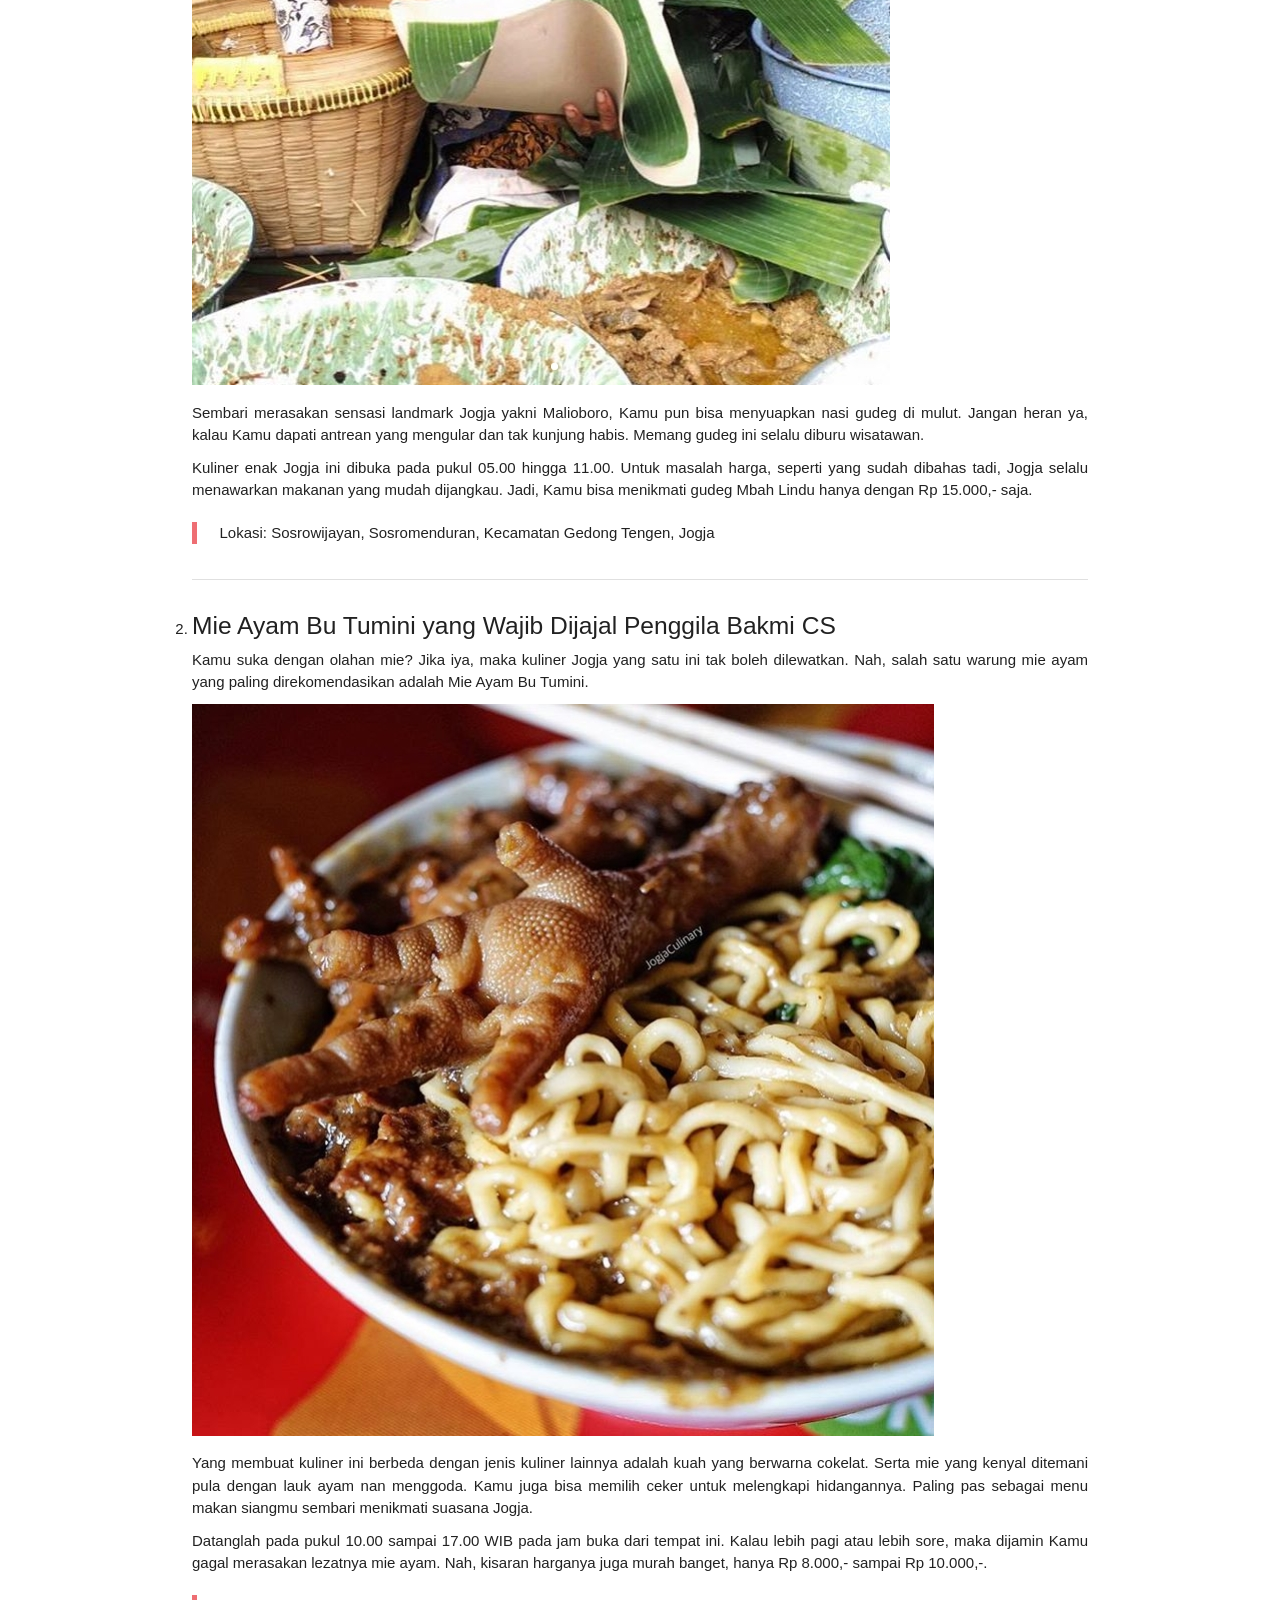
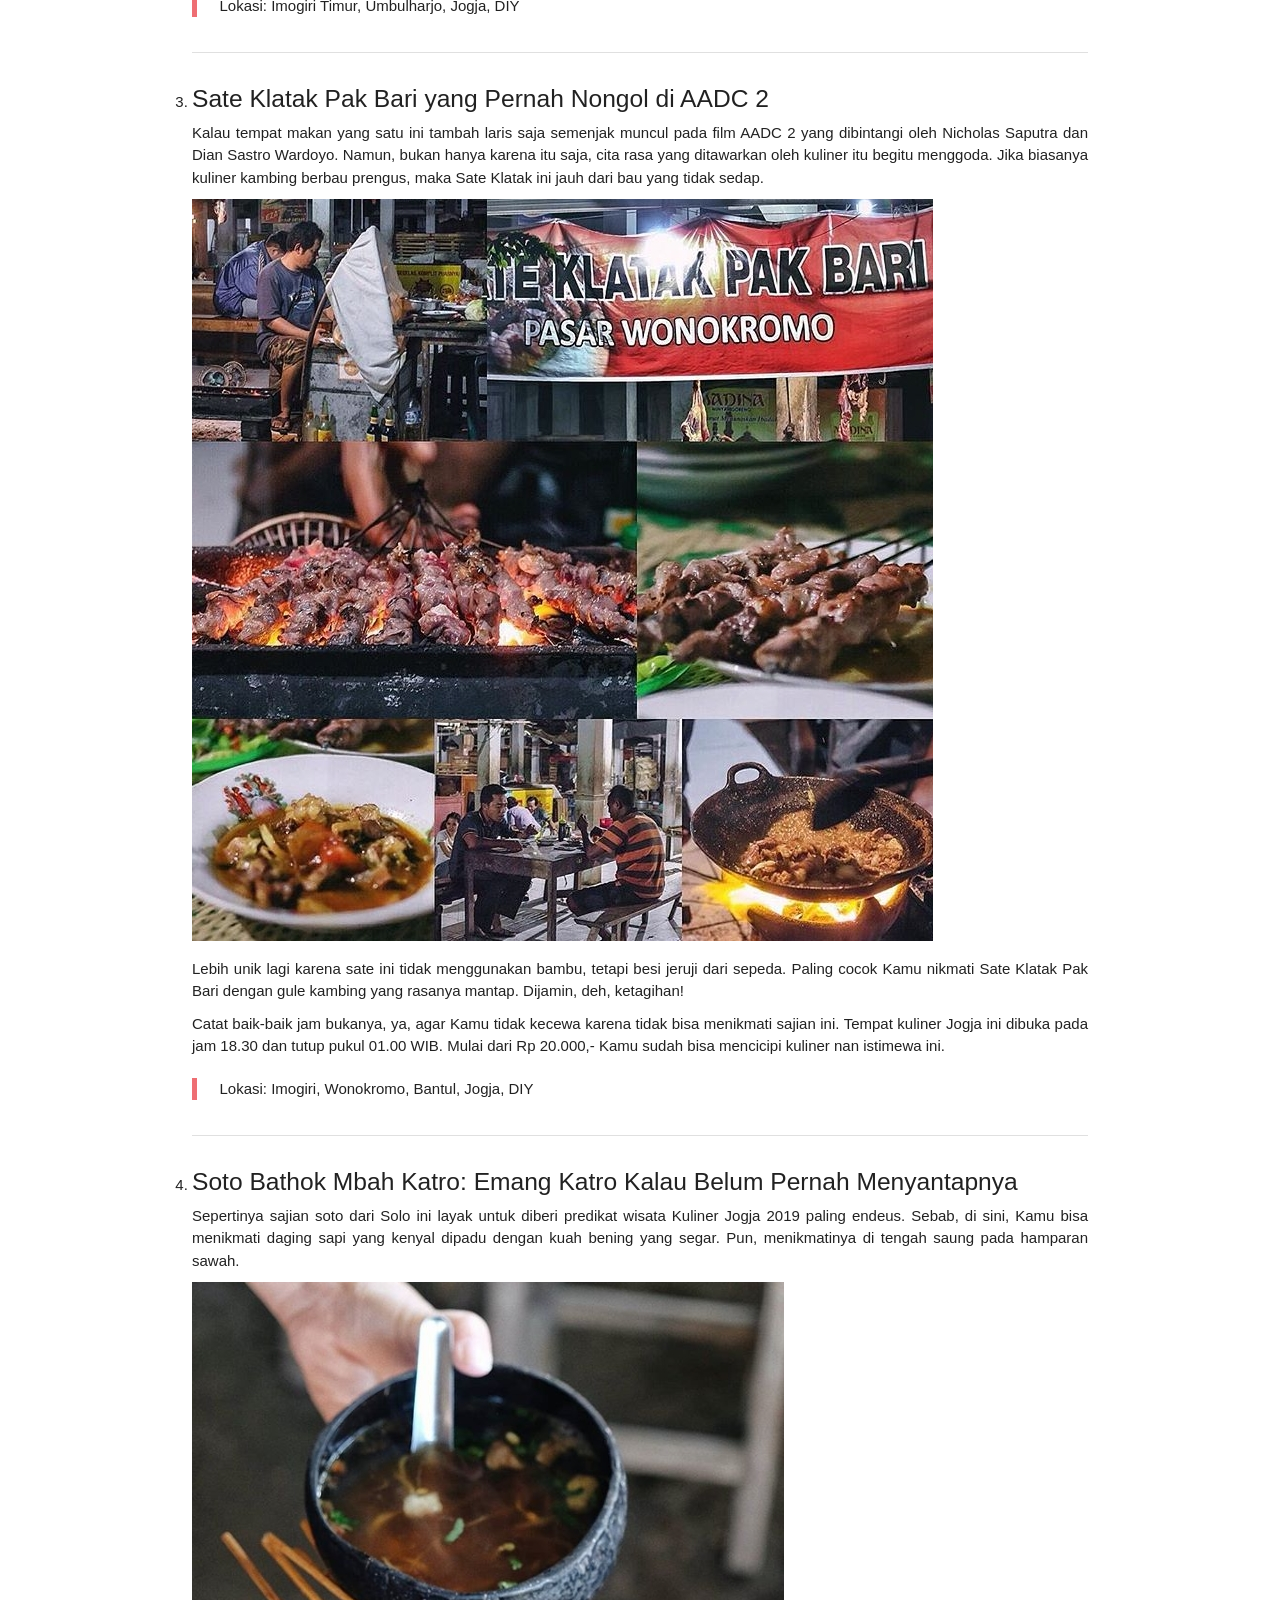
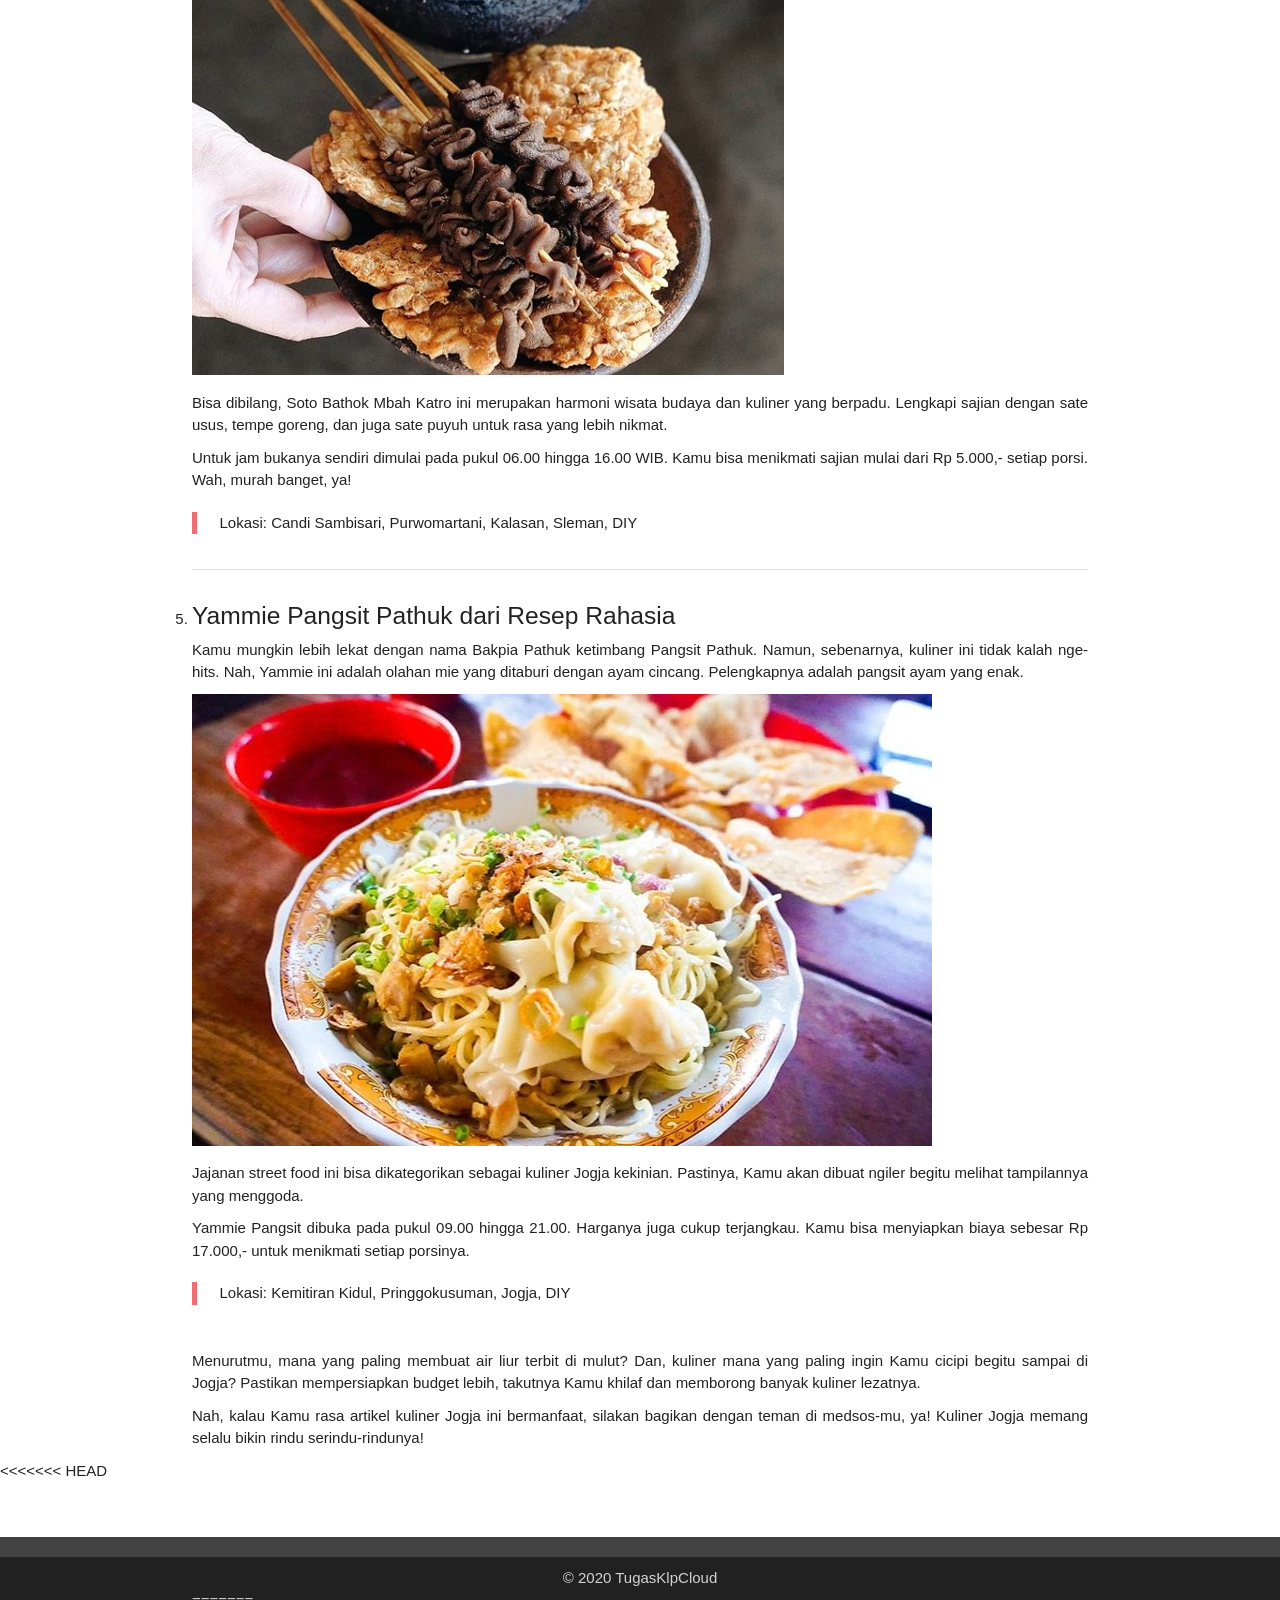
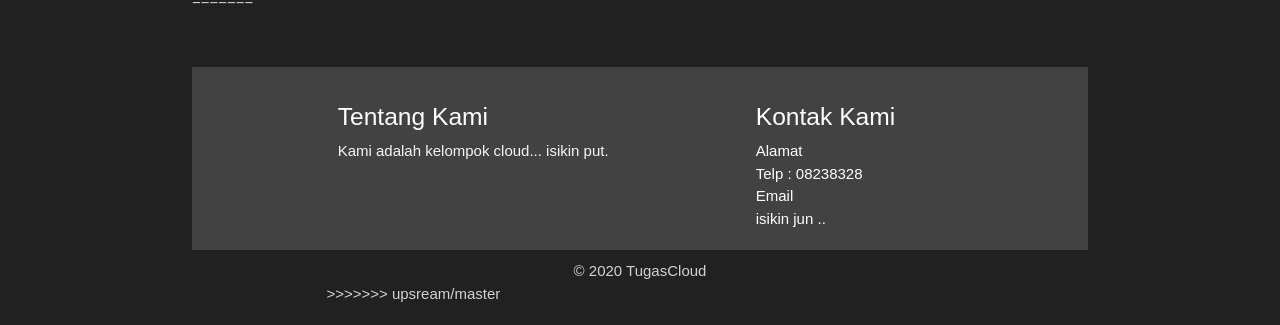
==== commit 589951eb: "perbaikan index.html setelah merge" ====
--- a/index.html
+++ b/index.html
@@ -170,10 +170,34 @@
             </div>
         </article>
     </main>
+<<<<<<< HEAD
 	<footer class="page-footer grey darken-3">		
         <div class="footer-copyright grey darken-4">
             <div class="container">
                 <p class="center-align">&copy; 2020 TugasKlpCloud</p>
+=======
+    <footer class="page-footer grey darken-3">
+        <div class="container">
+            <div class="row">
+                <div class="col l6 s12">
+                    <h5 class="white-text">Tentang Kami</h5>
+                    <p class="grey-text text-lighten-4">Kami adalah kelompok cloud... isikin put.</p>
+                </div>
+                <div class="col l4 offset-l2 s12">
+                    <h5 class="white-text">Kontak Kami</h5>
+                    <ul>
+                        <li>Alamat</li>
+                        <li>Telp : 08238328</li>
+                        <li>Email</li>
+                        <li>isikin jun ..</li>
+                    </ul>
+                </div>
+            </div>
+        </div>
+        <div class="footer-copyright grey darken-4">
+            <div class="container">
+                <p class="center-align">&copy; 2020 TugasCloud</p>
+>>>>>>> upsream/master
             </div>
         </div>
     </footer>
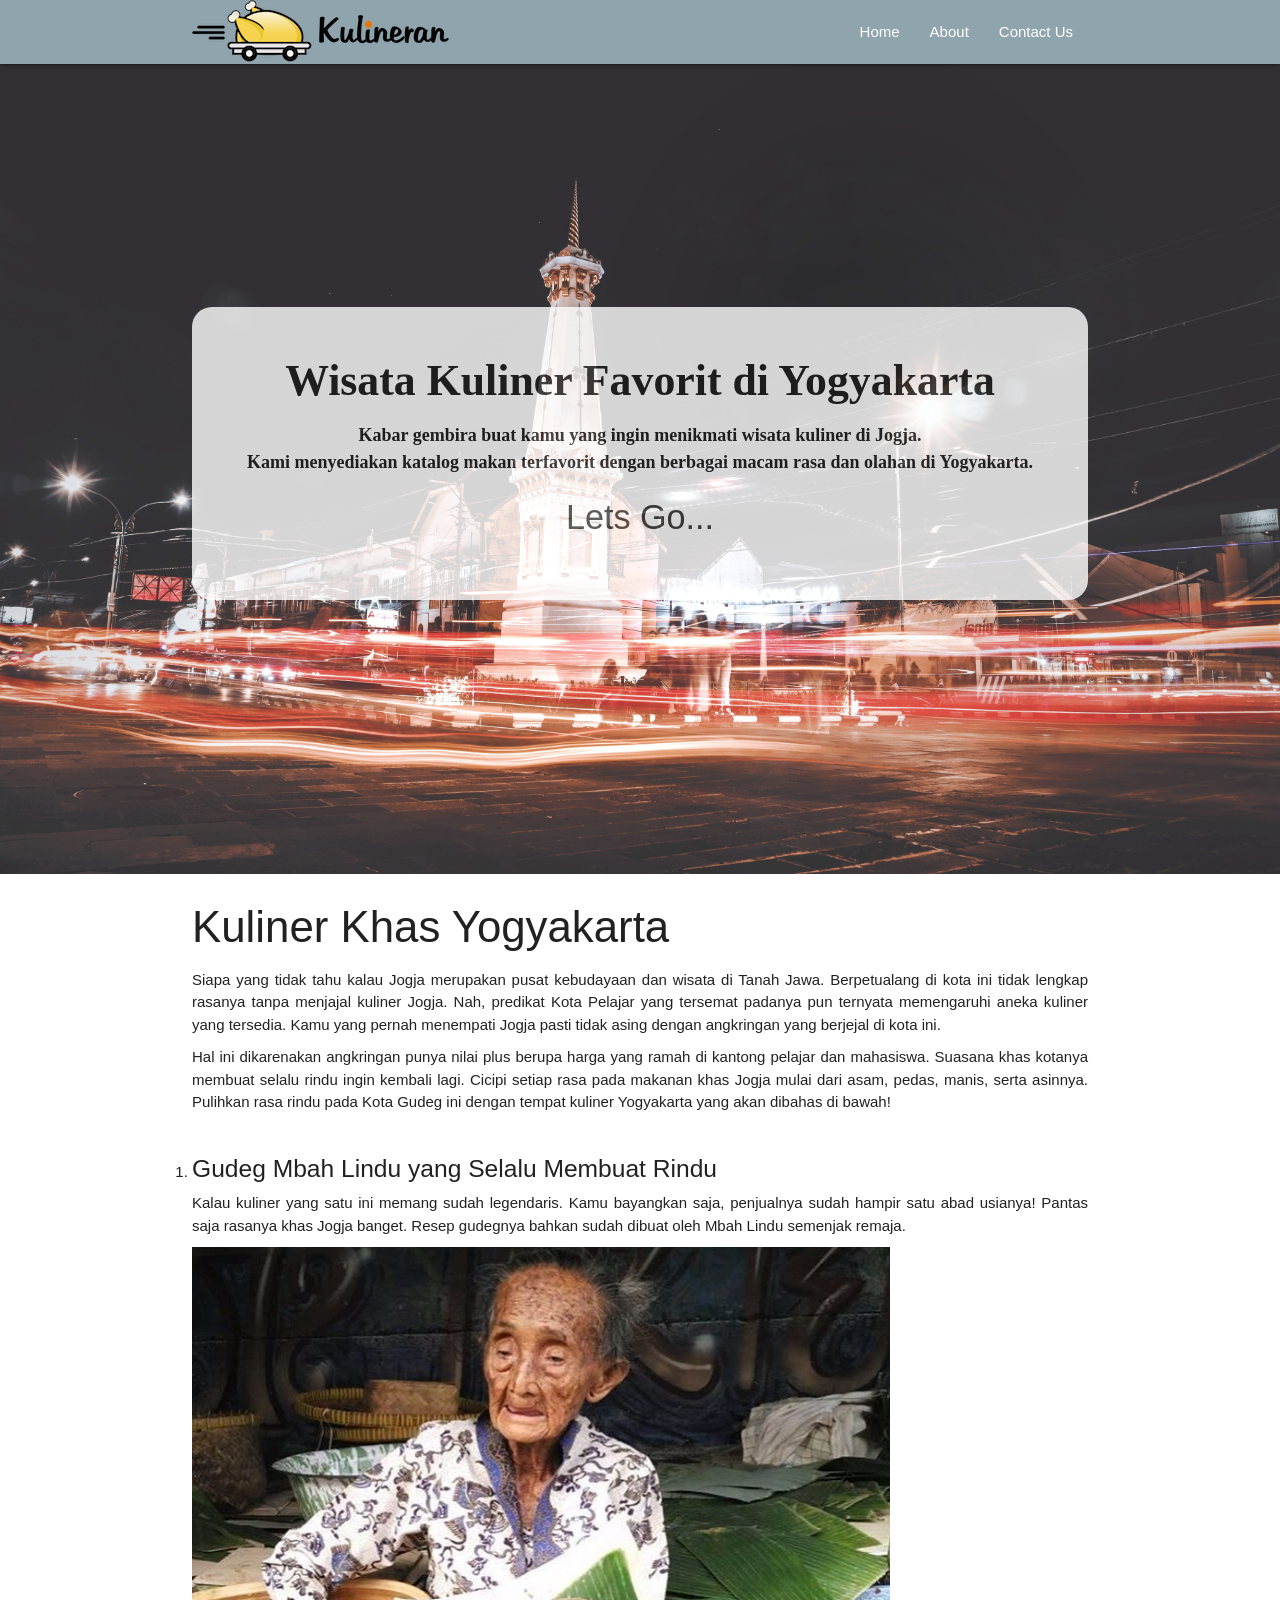
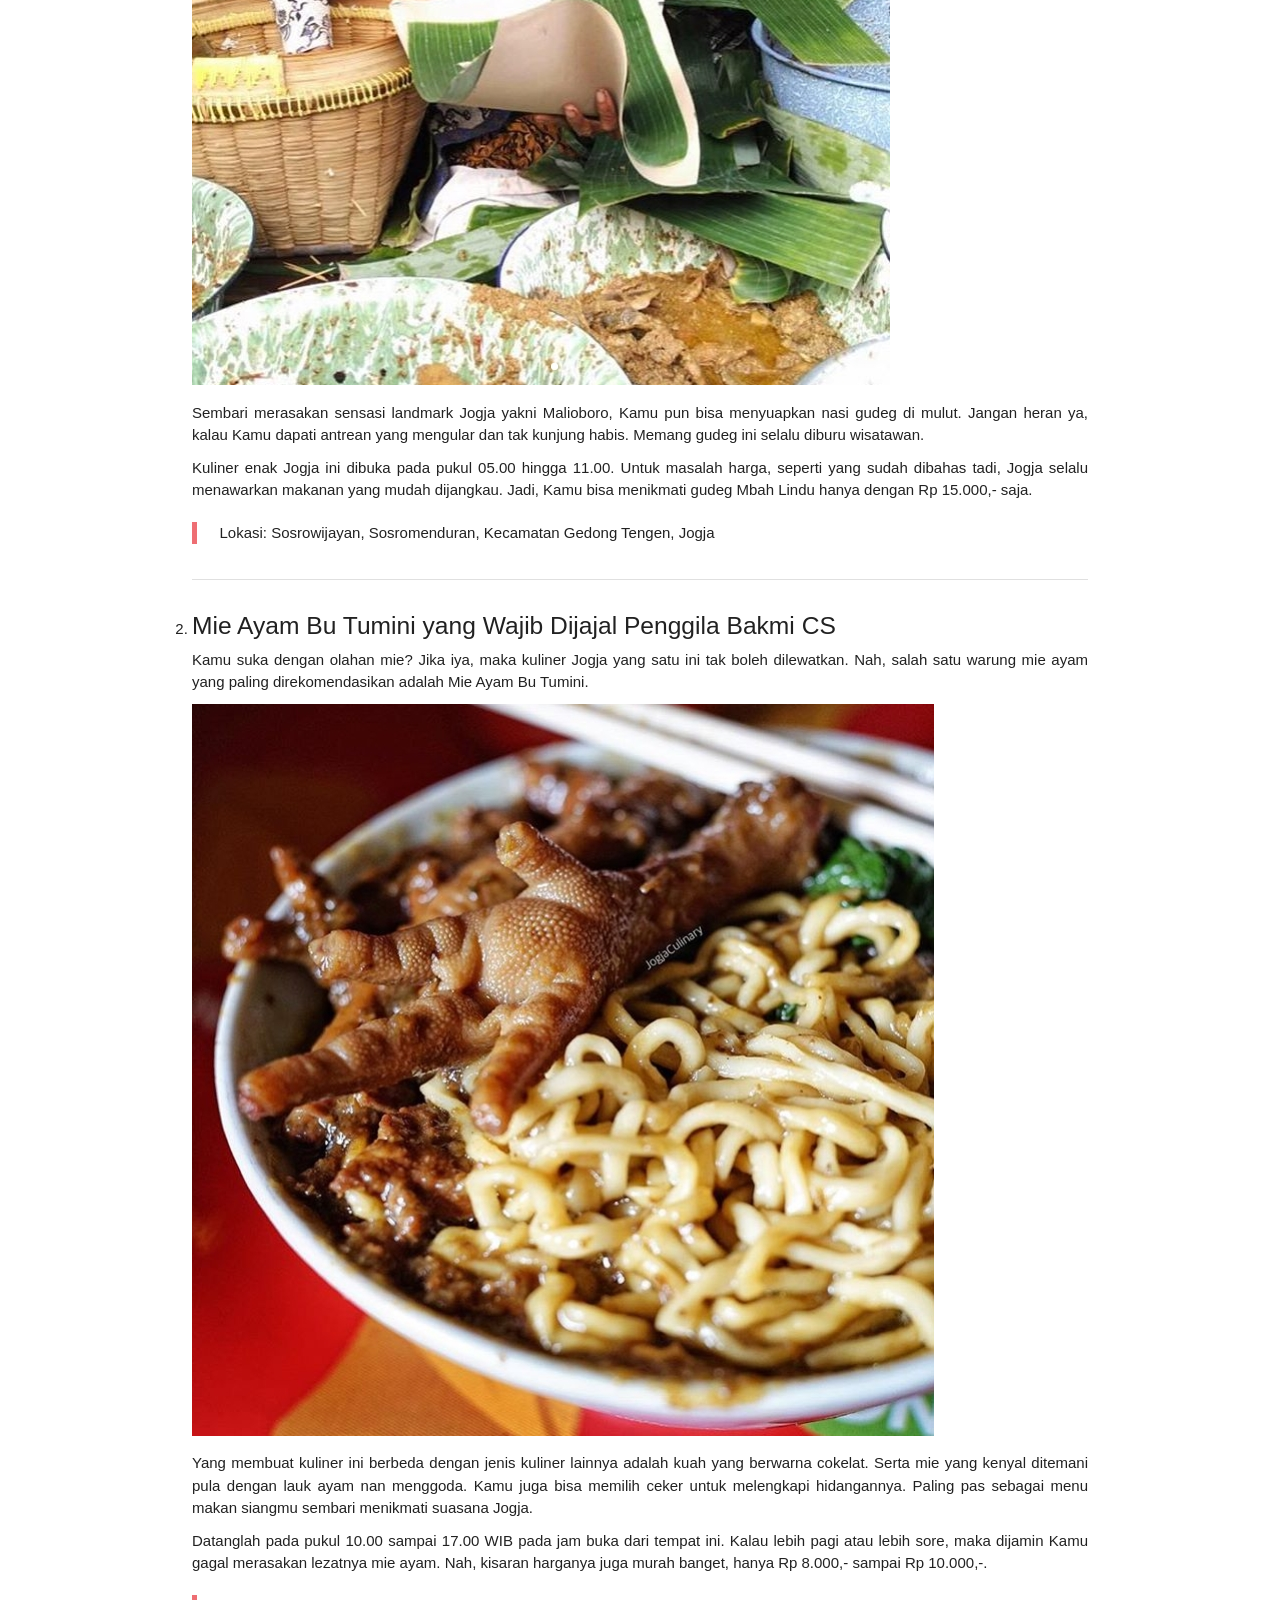
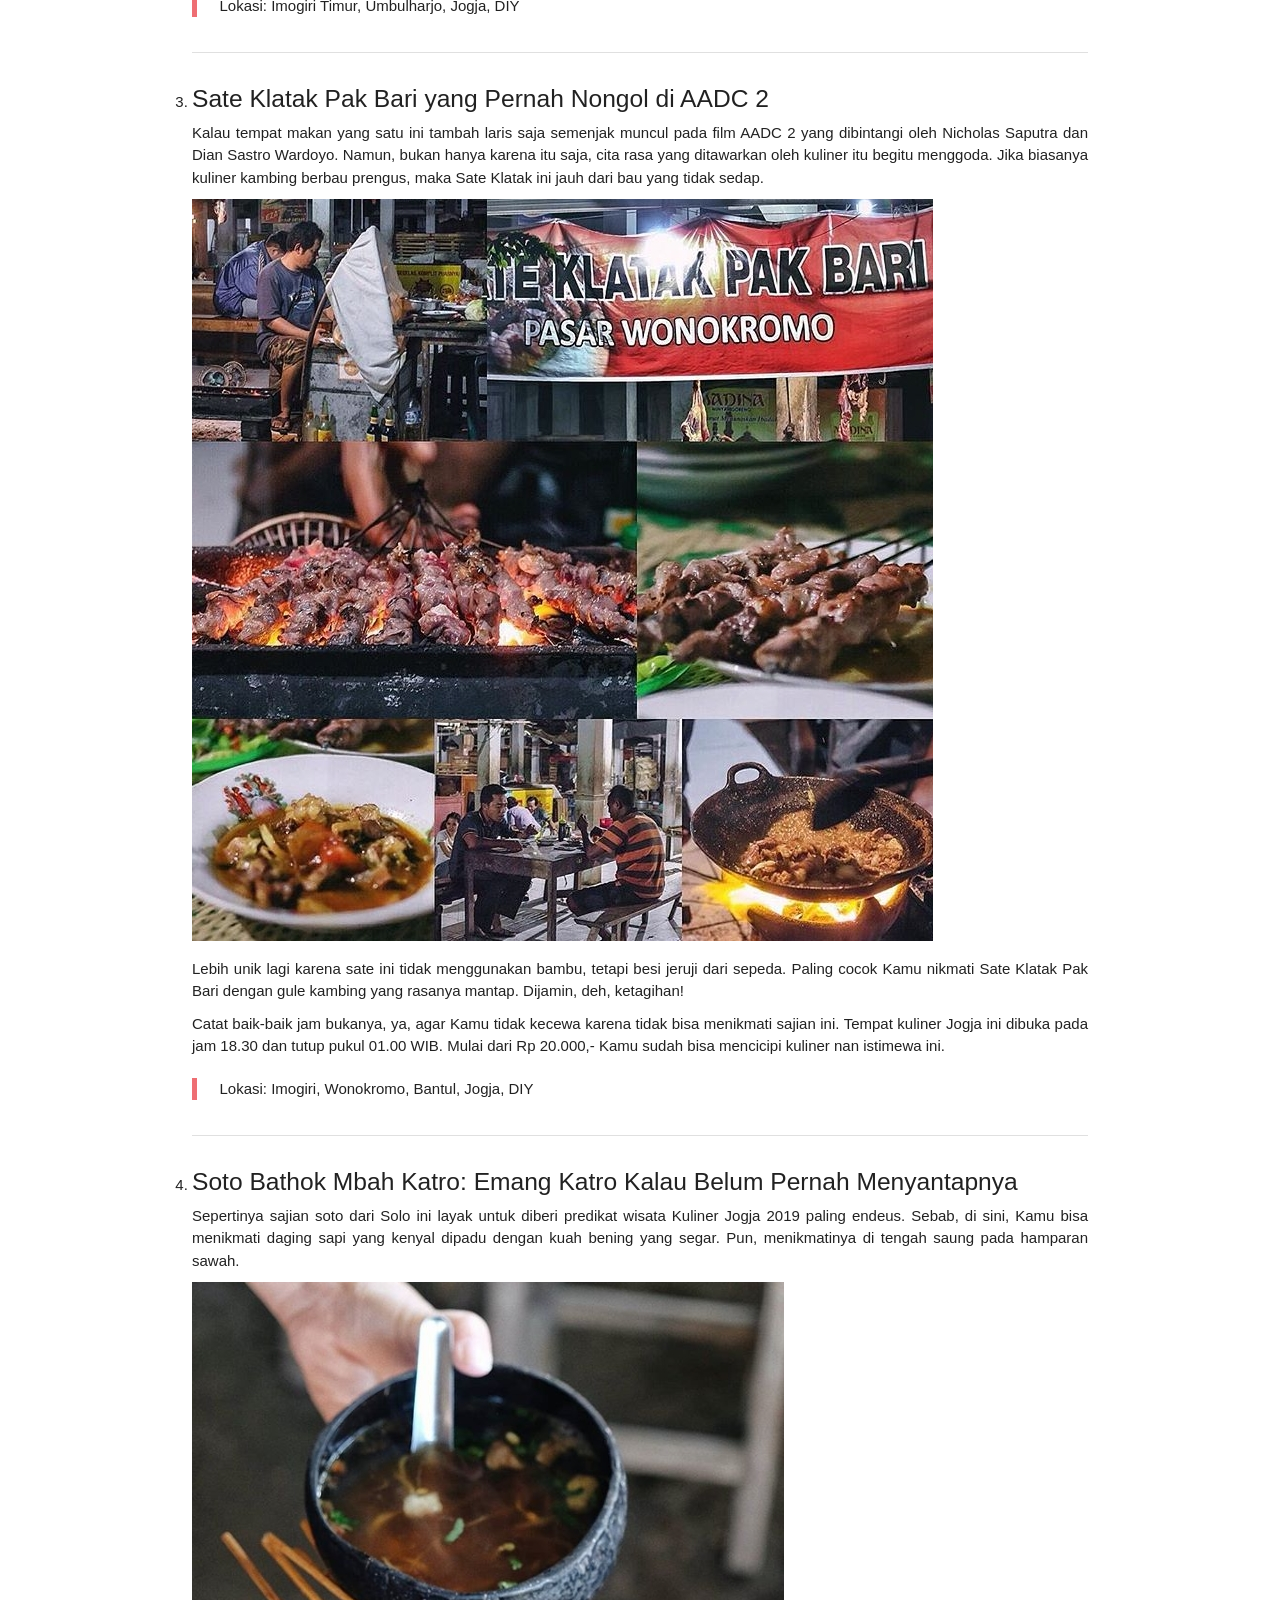
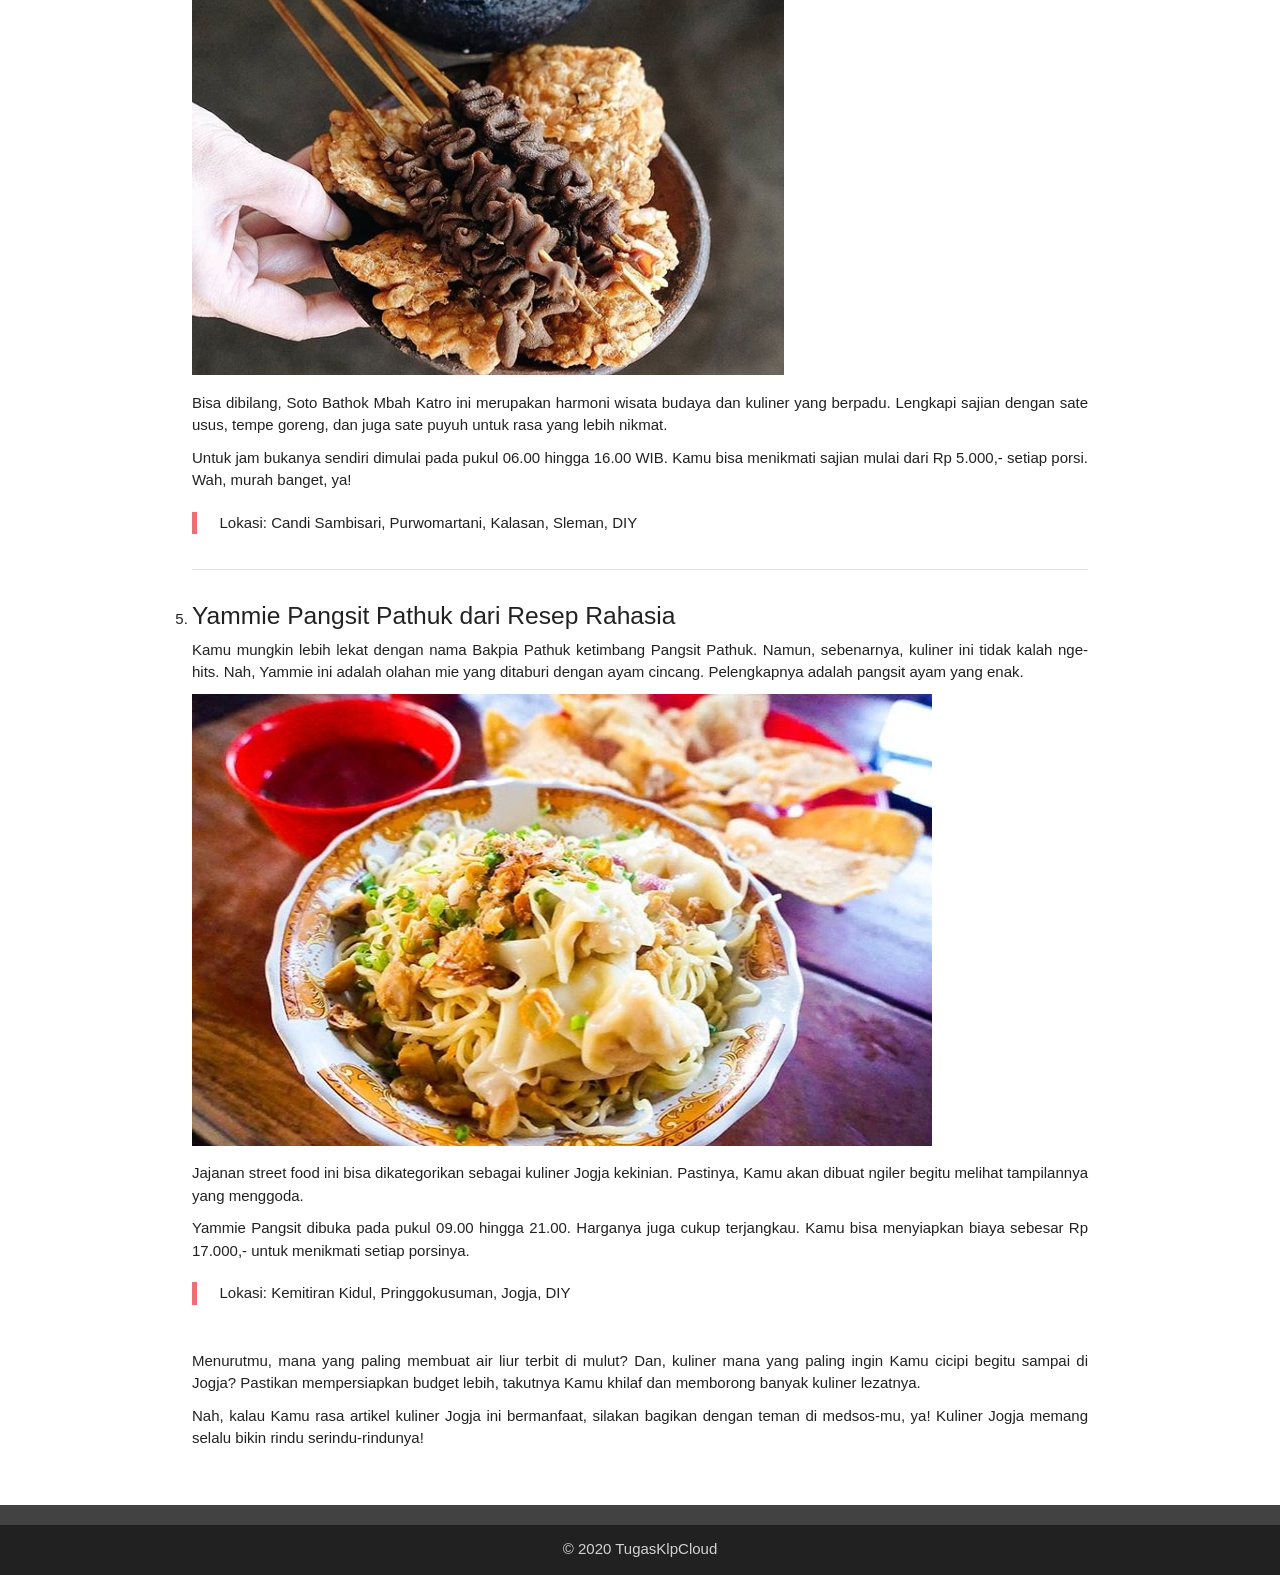
==== commit 244df690: "mengedit file index.html" ====
--- a/index.html
+++ b/index.html
@@ -170,34 +170,11 @@
             </div>
         </article>
     </main>
-<<<<<<< HEAD
+
 	<footer class="page-footer grey darken-3">		
         <div class="footer-copyright grey darken-4">
             <div class="container">
                 <p class="center-align">&copy; 2020 TugasKlpCloud</p>
-=======
-    <footer class="page-footer grey darken-3">
-        <div class="container">
-            <div class="row">
-                <div class="col l6 s12">
-                    <h5 class="white-text">Tentang Kami</h5>
-                    <p class="grey-text text-lighten-4">Kami adalah kelompok cloud... isikin put.</p>
-                </div>
-                <div class="col l4 offset-l2 s12">
-                    <h5 class="white-text">Kontak Kami</h5>
-                    <ul>
-                        <li>Alamat</li>
-                        <li>Telp : 08238328</li>
-                        <li>Email</li>
-                        <li>isikin jun ..</li>
-                    </ul>
-                </div>
-            </div>
-        </div>
-        <div class="footer-copyright grey darken-4">
-            <div class="container">
-                <p class="center-align">&copy; 2020 TugasCloud</p>
->>>>>>> upsream/master
             </div>
         </div>
     </footer>
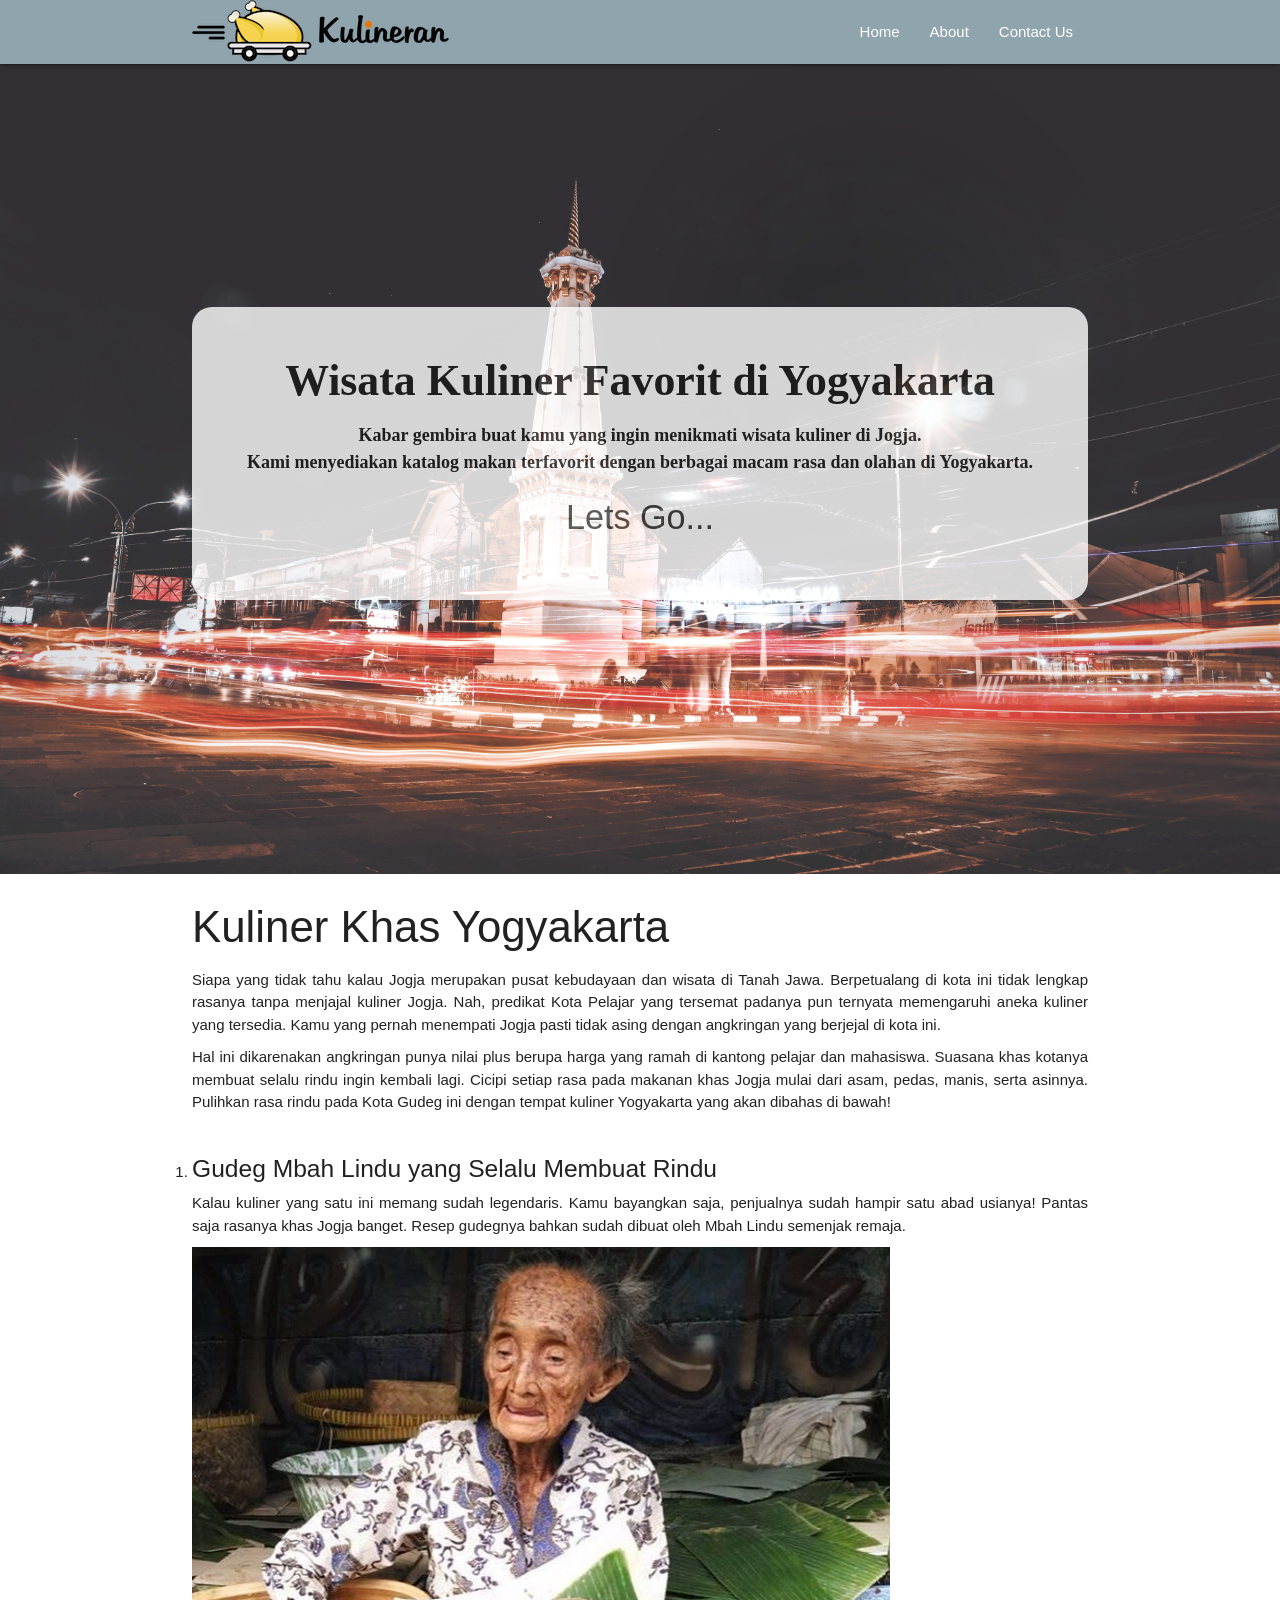
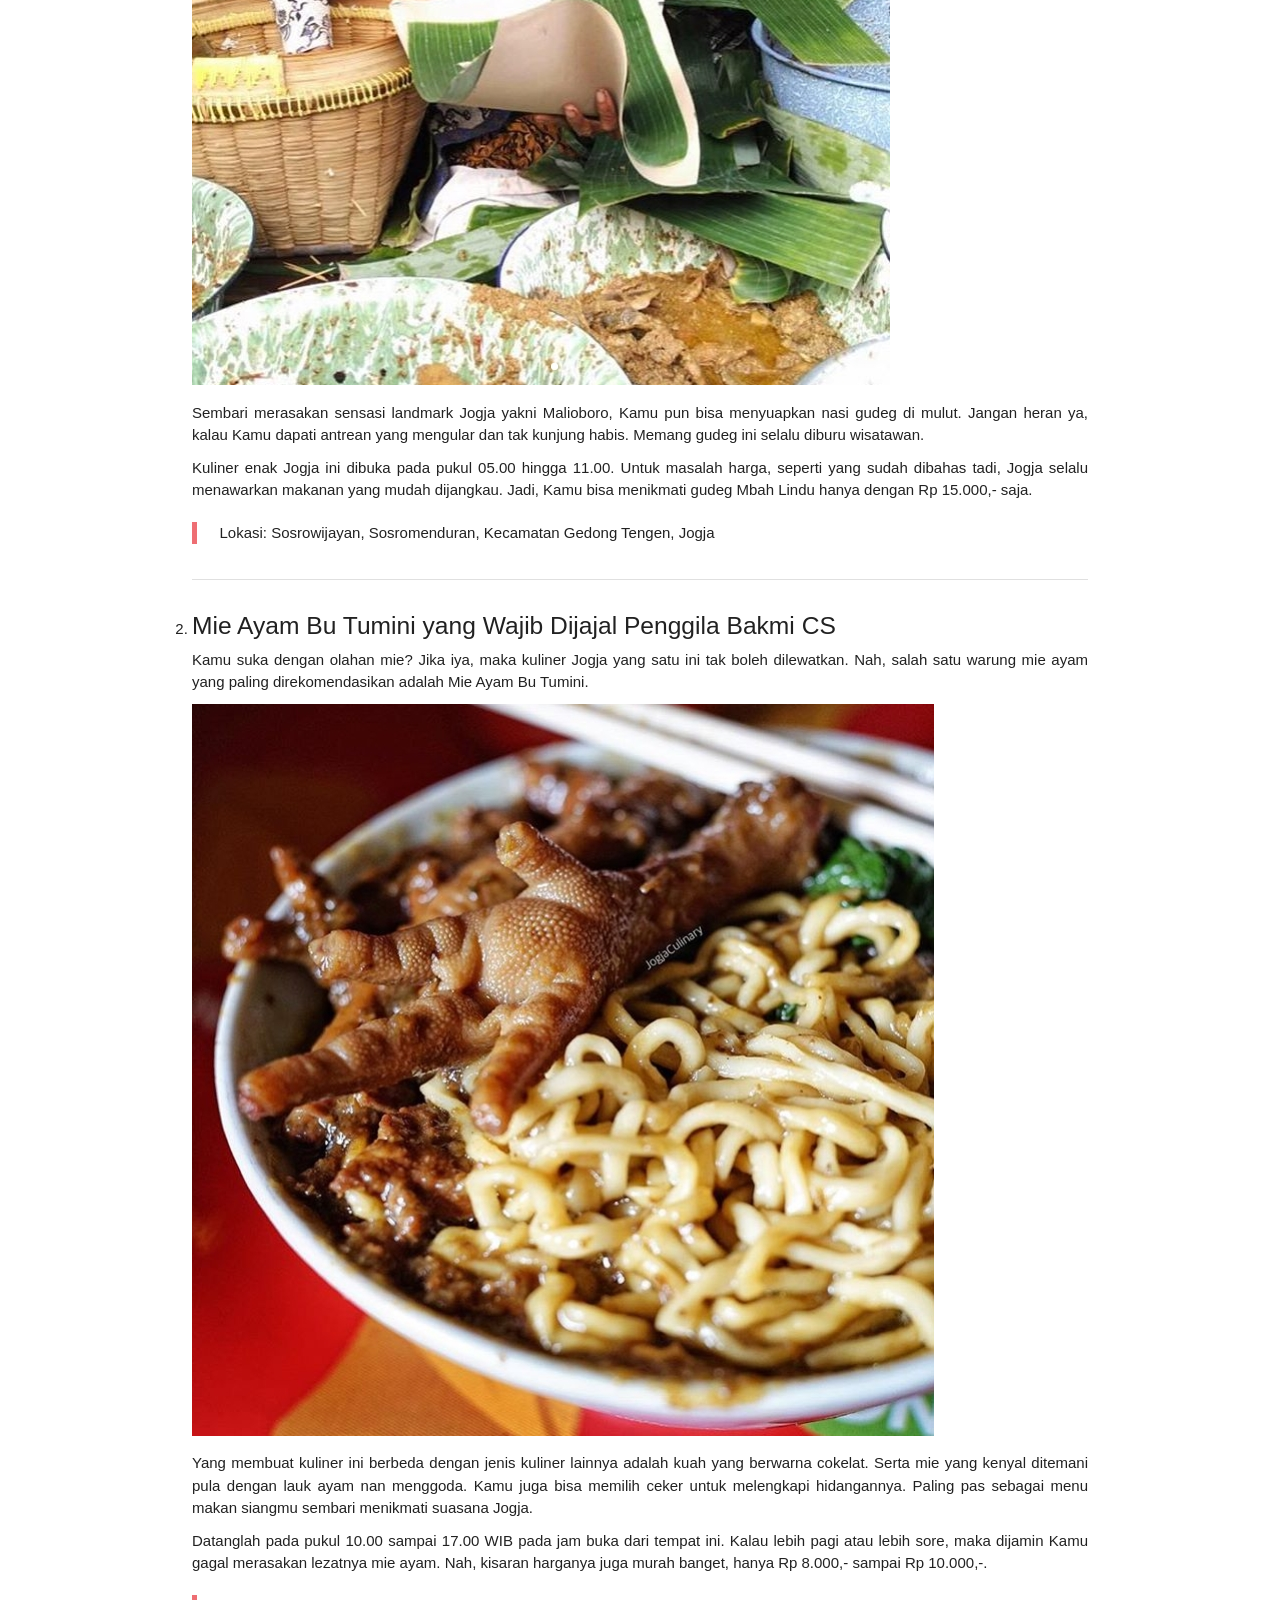
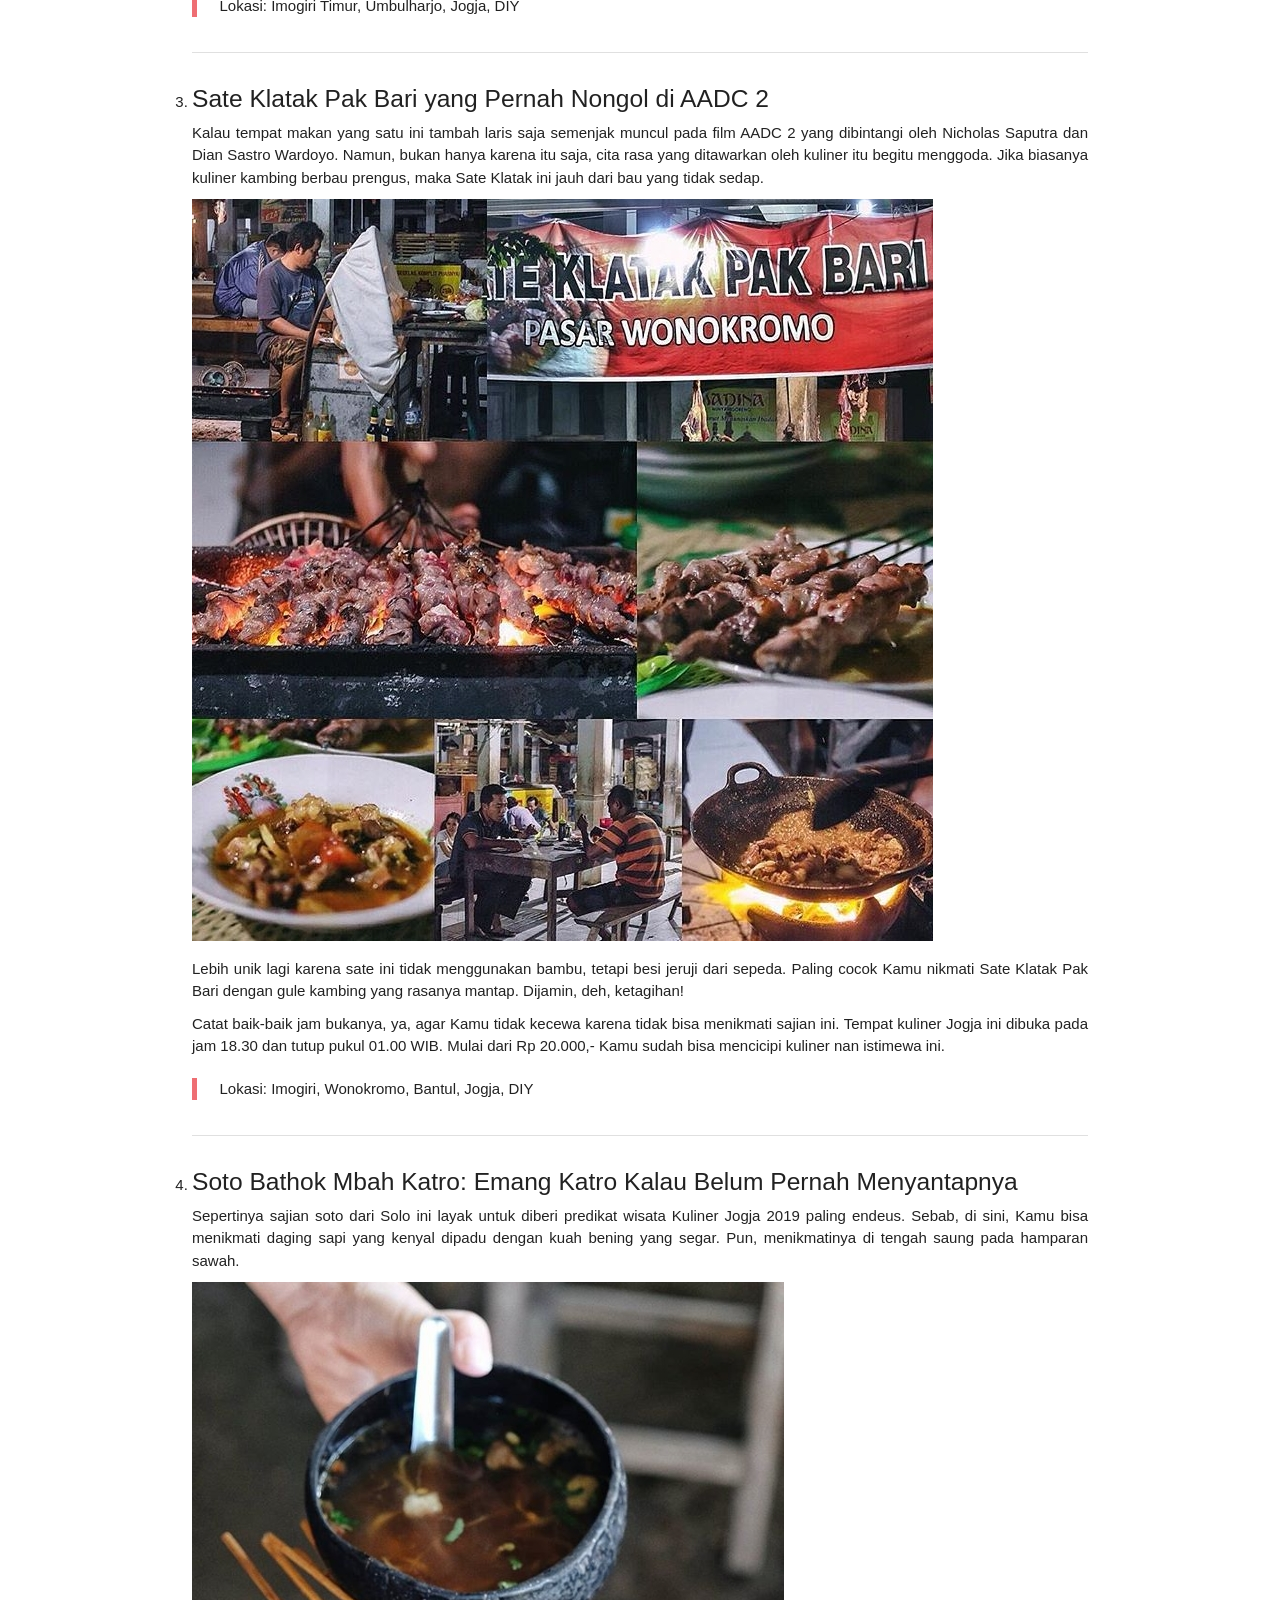
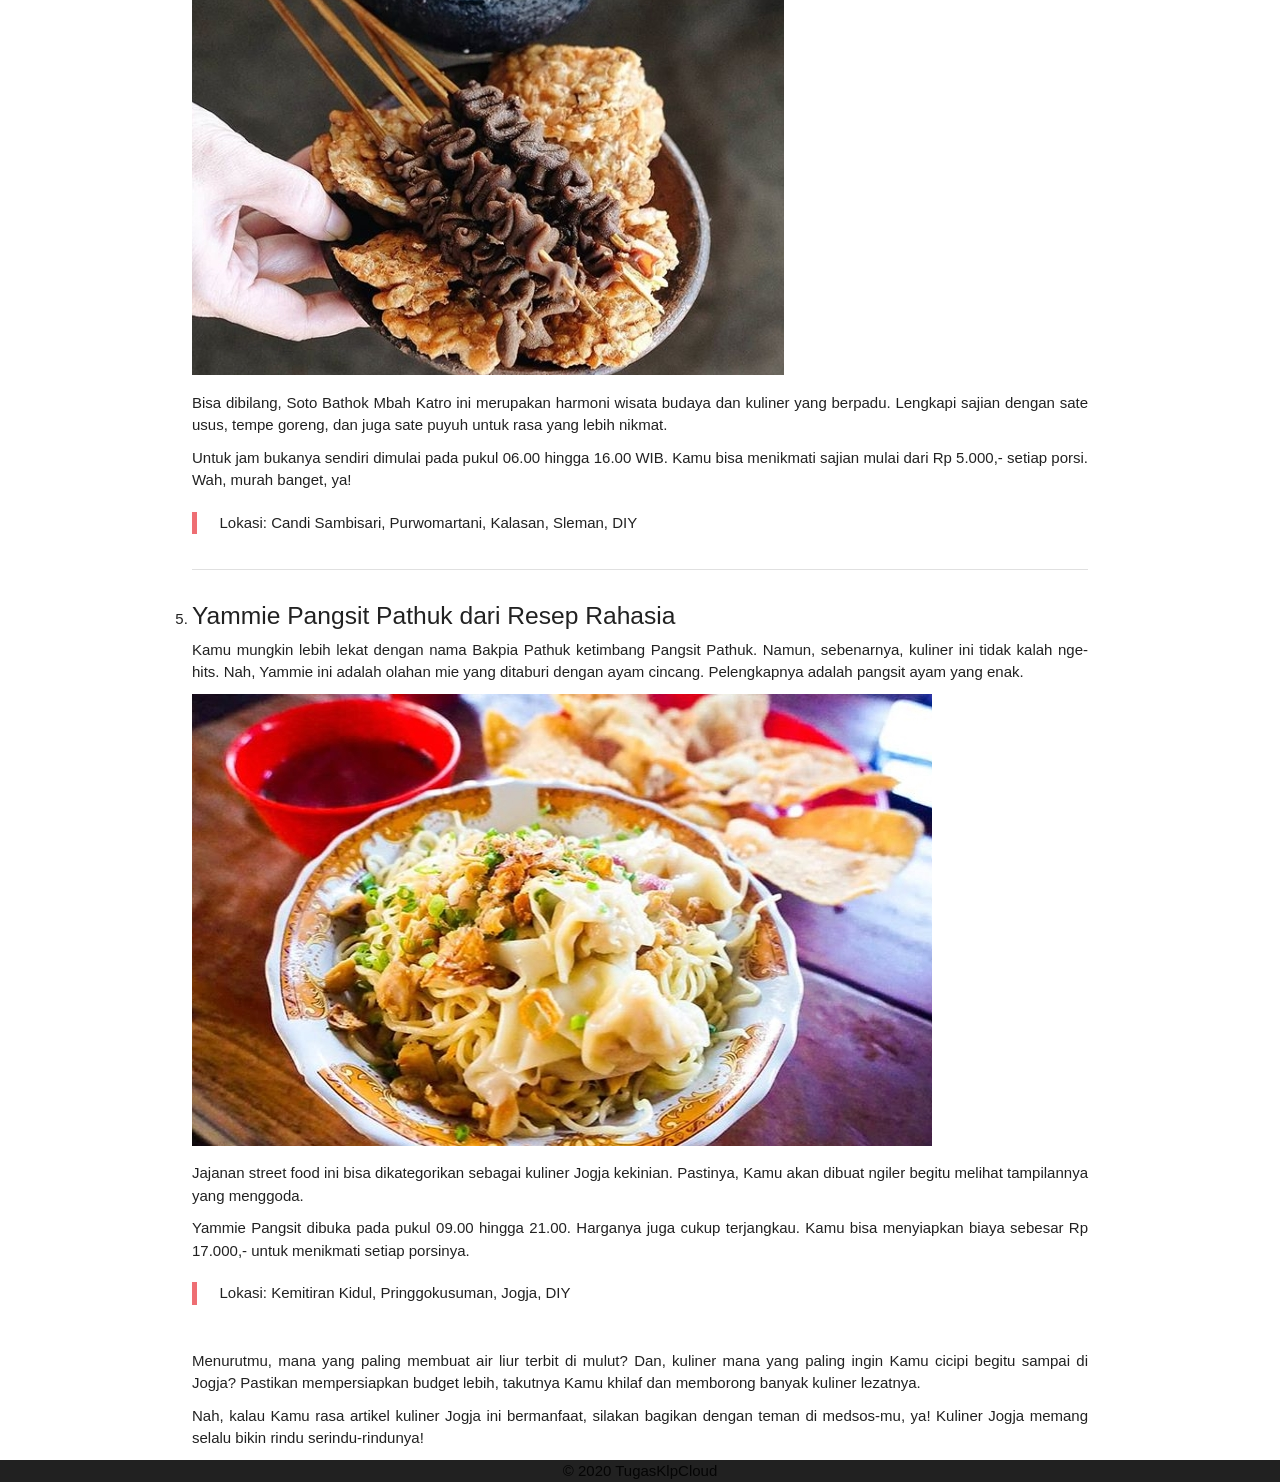
==== commit 988bd3fc: "Mengedit sedikit bagian footer" ====
--- a/index.html
+++ b/index.html
@@ -171,13 +171,12 @@
         </article>
     </main>
 
-	<footer class="page-footer grey darken-3">		
+			
         <div class="footer-copyright grey darken-4">
             <div class="container">
                 <p class="center-align">&copy; 2020 TugasKlpCloud</p>
             </div>
-        </div>
-    </footer>
+        </div>    
     <script>
 
     </script>
